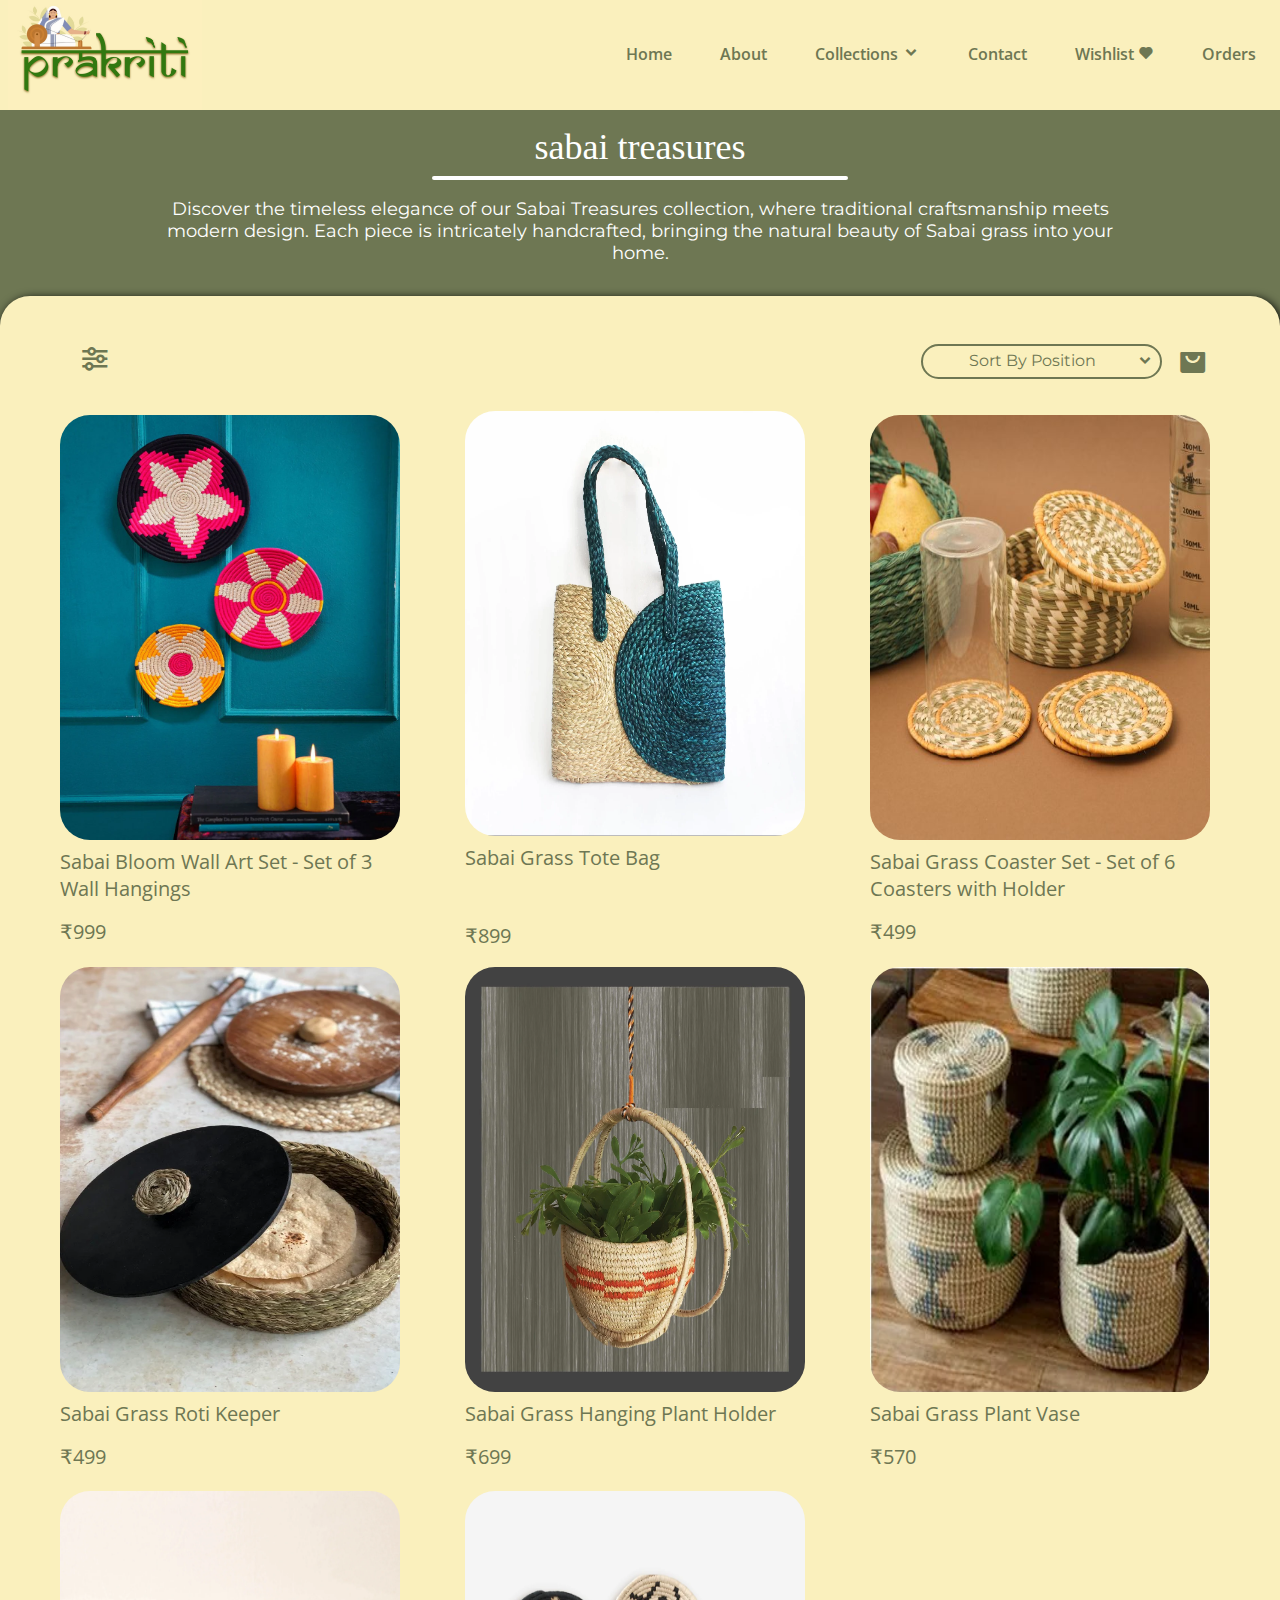
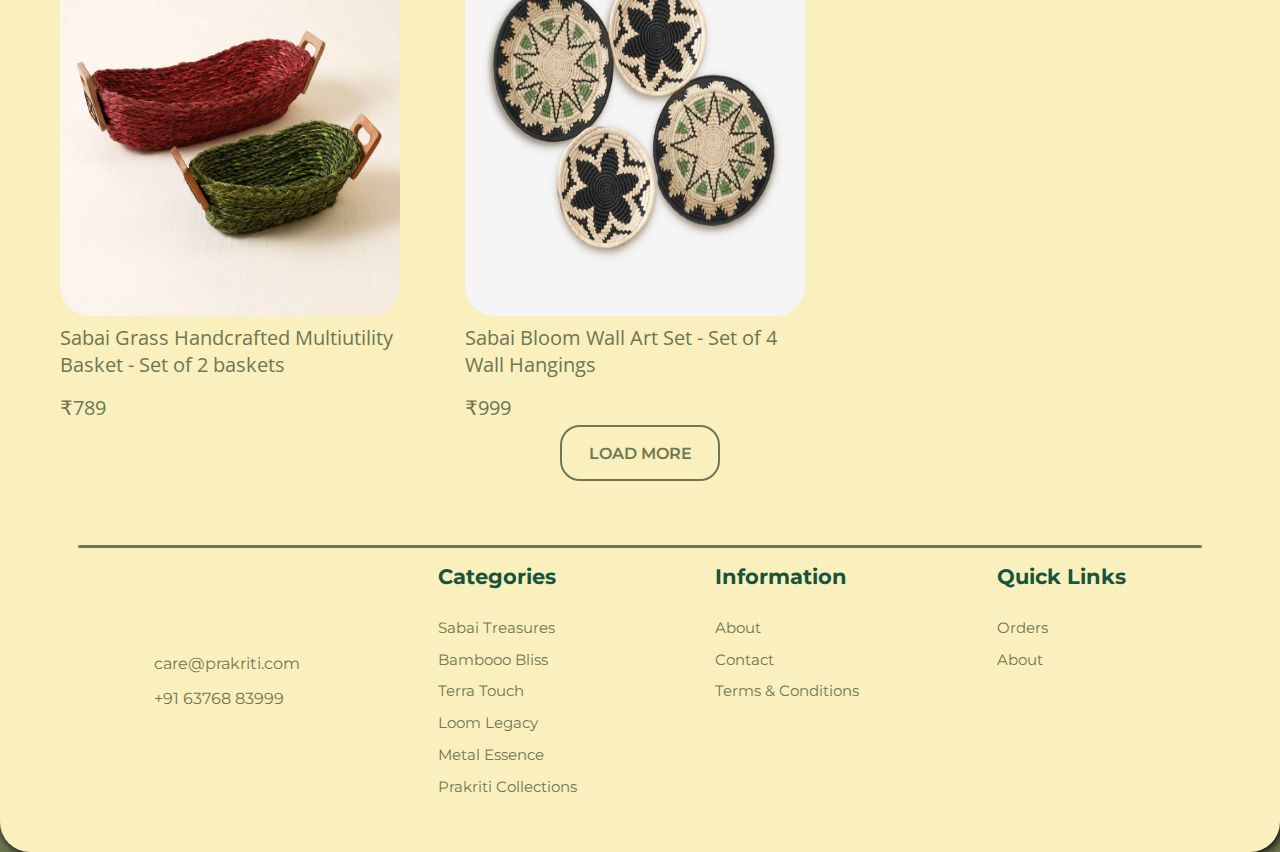
==== index.html @ e0ecada5 "file name changed" ====
<!DOCTYPE html>
<html lang="en">

<head>
    <meta charset="UTF-8">
    <meta name="viewport" content="width=device-width, initial-scale=1.0">
    <link href='https://unpkg.com/boxicons@2.1.4/css/boxicons.min.css' rel='stylesheet'>
    <link rel="stylesheet" href="https://cdnjs.cloudflare.com/ajax/libs/font-awesome/6.6.0/css/all.min.css"
        integrity="sha512-Kc323vGBEqzTmouAECnVceyQqyqdsSiqLQISBL29aUW4U/M7pSPA/gEUZQqv1cwx4OnYxTxve5UMg5GT6L4JJg=="
        crossorigin="anonymous" referrerpolicy="no-referrer" />
    <link rel="stylesheet" href="sabai-styles.css">
    <title>Prakriti | Sabai Treasures</title>
</head>

<body>
    <div class="navBar">
        <img src="prakriti-logo-img.png" class="prakriti-logo">




        <div id="menuToggle">
            <input type="checkbox" />

            <div id="menuOverlay"></div>

            <span></span>
            <span></span>
            <span></span>


            <ul id="menu">
                <a href="#">
                    <li>Home</li>
                </a>
                <a href="#">
                    <li>About</li>
                </a>
                <div class="collections-sidebar-menu">

                    <label for="touch">
                        <li>Collections<i class='bx bxs-chevron-down'></i></li>
                    </label>


                    <nav>

                        <input type="checkbox" id="touch">

                        <ul class="slide">
                            <a class="collections-redirect" href="#">
                                <li>
                                    <img src="sabai-treasures.png" class="collections-img">
                                    <div>Sabai Treasures</div>
                                </li>
                            </a>
                            <a class="collections-redirect" href="#">
                                <li>
                                    <img src="bamboo-bliss.png" class="collections-img">
                                    <div>Bamboo Bliss</div>
                                </li>
                            </a>
                            <a class="collections-redirect" href="#">
                                <li>
                                    <img src="terra-touch.png" class="collections-img">
                                    <div>Terra Touch</div>
                                </li>
                            </a>
                            <a class="collections-redirect" href="#">
                                <li>
                                    <img src="loom-legacy.png" class="collections-img">
                                    <div>Loom Legacy</div>
                                </li>
                            </a>
                            <a class="collections-redirect" href="#">
                                <li>
                                    <img src="metal-essence.png" class="collections-img">
                                    <div>Metal Essence</div>
                                </li>
                            </a>
                            <a class="collections-redirect" href="#">
                                <li>
                                    <img src="prakriti-collections.jpeg" class="collections-img">
                                    <div>Prakriti Collection</div>
                                </li>
                            </a>
                        </ul>

                    </nav>







                </div>
                <a href="#">
                    <li>Wishlist <i class='bx bxs-heart'></i></li>
                </a>
                <a href="#">
                    <li>Orders <i class="fa-solid fa-bag-shopping"></i></li>
                </a>
            </ul>
        </div>






        <div class="navbar-navigations">
            <div class="options home"><a href="#">Home</a></div>
            <div class="options about"><a href="#">About</a></div>
            <div class="options collections">



                <span>Collections</span>
                <i class='bx bxs-chevron-down'></i>
                <div class="dots" onclick="this.classList.toggle('active');">
                    <div class="shadow cut"></div>
                    <div class="container cut">
                        <div class="drop cut2"></div>
                    </div>
                    <div class="list">
                        <ul>
                            <a class="collections-redirect" href="#">
                                <li>
                                    <img src="sabai-treasures.png" class="collections-img">
                                    Sabai Treasures
                                </li>
                            </a>
                            <a class="collections-redirect" href="#">
                                <li>
                                    <img src="bamboo-bliss.png" class="collections-img">
                                    Bamboo Bliss
                                </li>
                            </a>
                            <a class="collections-redirect" href="#">
                                <li>
                                    <img src="terra-touch.png" class="collections-img">
                                    Terra Touch
                                </li>
                            </a>
                            <a class="collections-redirect" href="#">
                                <li>
                                    <img src="loom-legacy.png" class="collections-img">
                                    Loom Legacy
                                </li>
                            </a>
                            <a class="collections-redirect" href="#">
                                <li>
                                    <img src="metal-essence.png" class="collections-img">
                                    Metal Essence
                                </li>
                            </a>
                            <a class="collections-redirect" href="#">
                                <li>
                                    <img src="prakriti-collections.jpeg" class="collections-img">
                                    Prakriti Collection
                                </li>
                            </a>

                        </ul>
                    </div>
                </div>
                <div class="cursor" onclick="document.querySelector('.dots').classList.toggle('active');"></div>






            </div>
            <div class="options contact"><a href="#">Contact</a></div>
            <div class="options wishlist"><a href="#">Wishlist <i class='bx bxs-heart'></i></a></div>
            <div class="options orders"><a href="#">Orders</a></div>
        </div>
    </div>

    <div class="sabai-heading-wrapper">
        <div class="sabai-head">sabai treasures</div>
        <div class="head-separator"></div>
        <br>
        <div class="sabai-overview">
            <p class="sabai-para">
                Discover the timeless elegance of our Sabai Treasures collection, where traditional craftsmanship meets
                modern design. Each piece is intricately handcrafted, bringing the natural beauty of Sabai grass into
                your home.
            </p>
        </div>
    </div>
    <div class="page">
        <div class="all-products">
            <div class="actions">
                <div class="slider" style="margin-left: 2.5rem;"><i class='bx bx-slider-alt'></i></div>
                <div class="filteration">
                    <div class="sort-by-pos">
                        <div class="funnel"><i class="fa-solid fa-filter"></i></div>
                        <div class="sortby-text">Sort By Position</div>
                        <div class="drop-down"><i class='bx bxs-chevron-down'></i></div>
                    </div>
                    <i class='bx bxs-shopping-bag-alt'></i>
                </div>
            </div>
            <div class="products">
                <figure>
                    <img src="img1.png" class="figcaption-img">
                    <figcaption>
                        <p class="description">
                            Sabai Bloom Wall Art Set - Set of 3 Wall Hangings
                        </p>
                        <p class="price">
                            ₹999
                        </p>
                    </figcaption>
                </figure>
                <figure>
                    <img src="img2.png" class="figcaption-img">
                    <figcaption>
                        <p class="description">
                            Sabai Grass Tote Bag
                        </p>
                        <br>
                        <p class="price">
                            ₹899
                        </p>
                    </figcaption>
                </figure>
                <figure>
                    <img src="img3.png" class="figcaption-img">
                    <figcaption>
                        <p class="description">
                            Sabai Grass Coaster Set - Set of 6 Coasters with Holder
                        </p>
                        <p class="price">
                            ₹499
                        </p>
                    </figcaption>
                </figure>
                <figure>
                    <img src="img4.png" class="figcaption-img">
                    <figcaption>
                        <p class="description">
                            Sabai Grass Roti Keeper
                        </p>
                        <p class="price">
                            ₹499
                        </p>
                    </figcaption>
                </figure>
                <figure>
                    <img src="img5.png" class="figcaption-img">
                    <figcaption>
                        <p class="description">
                            Sabai Grass Hanging Plant Holder
                        </p>
                        <p class="price">
                            ₹699
                        </p>
                    </figcaption>
                </figure>
                <figure>
                    <img src="img6.png" class="figcaption-img">
                    <figcaption>
                        <p class="description">
                            Sabai Grass Plant Vase
                        </p>
                        <p class="price">
                            ₹570
                        </p>
                    </figcaption>
                </figure>
                <figure>
                    <img src="img7.png" class="figcaption-img">
                    <figcaption>
                        <p class="description">
                            Sabai Grass Handcrafted Multiutility Basket - Set of 2 baskets
                        </p>
                        <p class="price">
                            ₹789
                        </p>
                    </figcaption>
                </figure>
                <figure>
                    <img src="img8.png" class="figcaption-img">
                    <figcaption>
                        <p class="description">
                            Sabai Bloom Wall Art Set - Set of 4 Wall Hangings
                        </p>
                        <p class="price">
                            ₹999
                        </p>
                    </figcaption>
                </figure>
            </div>
            <div><button class="load-more" onclick="loadMore()">LOAD MORE</button></div>
            <div class="load-more-message">
                <h2>You caught us here!</h2>
                <p>We will be back soon with more such collections.</p>
            </div>



        </div>


        <div class="line-before-footer"></div>

        <div class="footer-wrapper">
            <div class="footer-contact">
                <div class="email">
                    <i class='fa-solid fa-envelope'></i>
                    <span>care@prakriti.com</span>
                </div>
                <div class="phone-number">
                    <i class='fa-solid fa-phone'></i>
                    +91 63768 83999
                </div>
            </div>
            <div class="footer-categories-wrapper footer-head">
                <h3>Categories</h3>
                <div style="height: 0.2rem;"></div>
                <div class="categories"><a href="#">Sabai Treasures</a></div>
                <div class="categories"><a href="#">Bambooo Bliss</a></div>
                <div class="categories"><a href="#">Terra Touch</a></div>
                <div class="categories"><a href="#">Loom Legacy</a></div>
                <div class="categories"><a href="#">Metal Essence</a></div>
                <div class="categories"><a href="#">Prakriti Collections</a></div>
            </div>
            <div class="footer-information-wrapper footer-head">
                <h3>Information</h3>
                <div style="height: 0.2rem;"></div>
                <div class="information"><a href="#">About</a></div>
                <div class="information"><a href="#">Contact</a></div>
                <div class="information"><a href="#">Terms & Conditions</a></div>
            </div>
            <div class="footer-quick-links-wrapper footer-head">
                <h3>Quick Links</h3>
                <div style="height: 0.2rem;"></div>
                <div class="quick-links"><a href="#">Orders</a></div>
                <div class="quick-links"><a href="#">About</a></div>
            </div>
        </div>
    </div>



    <script>
        function myFunction(x) {
            bigNavBar = document.querySelector(".navbar-navigations");

            if (x.matches) {
                bigNavBar.remove();
            }
        }

        var x = window.matchMedia("(max-width: 880px)")

        myFunction(x);

        x.addEventListener("change", function () {
            myFunction(x);
        });



        function loadMore() {
            console.log("Loading more content...");

            var caughtUpMessage = document.querySelector(".load-more-message");
            caughtUpMessage.classList.add('show');

            setTimeout(function () {
                caughtUpMessage.classList.add('hide');
                setTimeout(function () {
                    caughtUpMessage.classList.remove('show', 'hide');
                }, 300); // Wait for the transition to complete before removing classes
            }, 5000); // 5000 milliseconds = 5 seconds
        }
    </script>

</body>

</html>
---- sabai-styles.css ----
@import url('https://fonts.googleapis.com/css2?family=Montserrat:ital,wght@0,100..900;1,100..900&family=Open+Sans:ital,wght@0,300..800;1,300..800&family=Poppins:ital,wght@0,100;0,200;0,300;0,400;0,500;0,600;0,700;0,800;0,900;1,100;1,200;1,300;1,400;1,500;1,600;1,700;1,800;1,900&display=swap');


* {
    margin: 0;
    padding: 0;
    box-sizing: border-box;
}

body {
    background-color: #6E7753;
    height: 100vh;
    width: 100%;
}

.navBar .prakriti-logo {
    margin-left: 0.5rem;
    width: 194px;
    height: 110px;
}

.navBar {
    background-color: #FAF0BD;
    display: flex;
    justify-content: space-between;
}

.navBar .navbar-navigations {
    display: block;
    margin: 1.5rem;
    display: flex;
    flex-direction: row;
    gap: 3rem;
}

.options {
    padding: 1.2rem 0;
    text-align: center;
    font-family: "Open Sans";
    font-size: 16px;
    font-style: normal;
    font-weight: 600;
    line-height: normal;
    color: #6E7753;
}

.options a {
    text-decoration: none;
    color: #6E7753;
}

.options .collections {
    display: flex;
}

.bxs-chevron-down {
    font-size: large;
    position: relative;
}

.dots {
    display: flex;
    position: relative;
    width: min-content;
}

.cut {
    clip-path: polygon(49.94543% 0%, 49.146605% 0.56499168%, 47.908524% 1.8619327%, 46.53612% 3.2937721%, 45.334324% 4.2634587%, 44.449473% 4.6785326%, 43.75% 4.8902239%, 43.123985% 4.967017%, 42.459505% 4.9773959%, 32.434877% 4.9773959%, 22.41025% 4.9773959%, 12.385622% 4.9773959%, 2.3609941% 4.9773959%, 1.7494639% 5.0755373%, 0.9648305% 5.3952797%, 0.28803037% 5.9746007%, 0% 6.8514776%, 0% 29.608196%, 0% 52.364914%, 0% 75.121632%, 0% 97.87835%, 0.17916238% 98.658483%, 0.67451585% 99.313006%, 1.4228599% 99.763343%, 2.3609941% 99.930917%, 25.989505% 99.930917%, 49.618015% 99.930917%, 73.246526% 99.930917%, 96.875036% 99.930917%, 97.979739% 99.839309%, 98.960507% 99.515581%, 99.662509% 98.886379%, 99.930917% 97.87835%, 99.930917% 75.233185%, 99.930917% 52.588019%, 99.930917% 29.942854%, 99.930917% 7.2976888%, 99.75287% 6.3432143%, 99.283323% 5.6113835%, 98.619164% 5.1426321%, 97.857283% 4.9773959%, 87.768866% 4.9773959%, 77.680448% 4.9773959%, 67.592031% 4.9773959%, 57.503614% 4.9773959%, 56.936197% 4.9640164%, 56.17412% 4.8766449%, 55.305914% 4.6444314%, 54.420113% 4.1965263%, 53.323874% 3.214925%, 51.989005% 1.8085795%, 50.75102% 0.54707587%);
}

.cut2 {
    clip-path: polygon(49.94543% 0%, 49.631999% 0.12564846%, 49.187804% 0.4688613%, 48.640661% 0.97903993%, 48.018387% 1.605585%, 47.3488% 2.2978983%, 46.659716% 3.0053809%, 45.978952% 3.6774339%, 45.334324% 4.2634587%, 42.618384% 6.7500473%, 39.935164% 8.743094%, 37.227225% 10.296864%, 34.437125% 11.465622%, 31.507425% 12.303633%, 28.380682% 12.865161%, 24.999456% 13.204473%, 21.306307% 13.375833%, 18.127097% 13.266869%, 14.650937% 13.191619%, 11.100005% 13.527542%, 7.6964784% 14.652097%, 4.6625364% 16.942746%, 2.2203573% 20.776948%, 0.5921189% 26.532164%, 0% 34.585852%, 0% 39.201516%, 0% 43.81718%, 0% 48.432844%, 0% 53.048507%, 0% 57.664171%, 0% 62.279835%, 0% 66.895499%, 0% 71.511163%, 0.37122067% 75.655781%, 1.506588% 80.247442%, 3.4386599% 84.97803%, 6.1999946% 89.539433%, 9.8231496% 93.623537%, 14.340684% 96.922228%, 19.785154% 99.127392%, 26.189119% 99.930917%, 33.206023% 99.598265%, 38.745175% 98.670068%, 43.261202% 97.250968%, 47.208726% 95.445606%, 51.042372% 93.358623%, 55.216765% 91.094659%, 60.186528% 88.758356%, 66.406286% 86.454354%, 72.757944% 85.114156%, 78.860888% 84.911615%, 84.53075% 85.376904%, 89.58316% 86.040195%, 93.833751% 86.431657%, 97.098153% 86.081462%, 99.191998% 84.519782%, 99.930917% 81.276787%, 99.930917% 74.373149%, 99.930917% 67.469512%, 99.930917% 60.565874%, 99.930917% 53.662237%, 99.930917% 46.7586%, 99.930917% 39.854963%, 99.930917% 32.951325%, 99.930917% 26.047688%, 99.483948% 23.602291%, 98.249148% 21.274547%, 96.385677% 19.128688%, 94.052694% 17.228949%, 91.409359% 15.639561%, 88.614834% 14.424756%, 85.828276% 13.648769%, 83.208846% 13.375833%, 79.780489% 13.234012%, 76.02116% 12.843221%, 72.072026% 12.184289%, 68.074254% 11.238045%, 64.16901% 9.9853175%, 60.497461% 8.4069355%, 57.200773% 6.4837289%, 54.420113% 4.1965263%, 53.612432% 3.3746811%, 52.867835% 2.5981691%, 52.190258% 1.8867921%, 51.583637% 1.260352%, 51.051908% 0.73865107%, 50.599007% 0.34149057%, 50.228869% 0%);
}

.container {
    display: flex;
    height: 390px;
    justify-content: center;
    user-select: none;
    /* left: 50%; */
    /* overflow: hidden; */
    position: absolute;
    transform: translateX(-22%);
    transition: transform 300ms cubic-bezier(0.4, 0.0, 0.2, 1);
    width: 280px;
    visibility: hidden;
}

.dot {
    height: 10px;
    /* margin-right: 5px; */
    width: 10px;
}

.dot:last-child {
    margin-right: 0;
}

.drop {
    background-color: #FAF0BD;
    /* transform: translateX(-25%); */
    /* border-radius: 1.2px; */
    height: 5px;
    transform: translateY(5px);
    transition: transform 300ms cubic-bezier(0.4, 0.0, 0.2, 1);
    width: 5px;
}

.shadow {
    background-image: url([data-uri]);
    /* height: 390px; */
    justify-content: center;
    /* left: 50%; */
    opacity: 0;
    position: absolute;
    transform: translateX(-22%) translateY(0px);
    transition: opacity 150ms cubic-bezier(0.4, 0.0, 0.2, 1);
    /* width: 325px; */
}

.list {
    left: 50%;
    position: absolute;
    top: 0;
    width: 0;
    height: 0;
}

.list ul {
    text-align: left;
    height: 0px;
    margin: 0;
    padding: 0;
}

.list li {
    opacity: 0;
    /* align-items: center; */
    display: flex;
    font-size: 15px;
    gap: 20px;
    height: 0px;
    width: 0;

    color: #FAF0BD;
    list-style: none;
    border-radius: 20px;
    transition: opacity 100ms cubic-bezier(0.4, 0.0, 0.2, 1);
    /* user-select: none; */
    /* -moz-user-select: none; */
}

.list li:hover {
    background: #fcf0b6;
    box-shadow: 0px 0px 10px #ffffff;
}

.dots.active .container {
    visibility: visible;
    transform: translateX(-22%) translateY(20px);
}

.dots.active .drop {
    transform: translateY(212px) scale(108);
    background-color: #f5e598;
}

.dots.active .list li {
    display: flex;
    align-items: center;
    opacity: 1;
    color: #6E7753;
    height: 50px;
    margin: 0.5rem 17%;
    width: fit-content;
    cursor: pointer;
    transition: opacity 200ms 100ms cubic-bezier(0.4, 0.0, 0.2, 1);
}

.dots.active .list {
    transform: translateX(-26%);
    top: 40px;
    height: fit-content;
    width: 325px;
}

.dots.active .list ul {
    height: 390px;
    padding: 0;
}

.dots.active .container {
    height: 390px;
}

.dots.active .list li:nth-child(2) {
    transition-delay: 150ms;
}

.dots.active .list li:nth-child(3) {
    transition-delay: 250ms;
}

.dots.active .list li:nth-child(4) {
    transition-delay: 350ms;
}

.dots.active .list li:nth-child(5) {
    transition-delay: 450ms;
}

.dots.active .list li:nth-child(6) {
    transition-delay: 550ms;
}

.dots.active .shadow {
    opacity: 1;
    transition: opacity 150ms 150ms cubic-bezier(0.4, 0.0, 0.2, 1);
}

.cursor {
    -webkit-tap-highlight-color: transparent;
    cursor: pointer;
    height: 40px;
    position: absolute;
    top: 25px;
    width: 110px;
}

li img {
    width: 0px;
    height: 0px;
    border-radius: 50%;
}

.dots.active li img {
    width: 45px;
    height: 45px;
}


#menuToggle {
    display: none;
    visibility: none;
}

.sabai-heading-wrapper {
    width: 75%;
    margin: 1rem auto 0 auto;
    display: flex;
    flex-direction: column;
    justify-content: center;
    align-items: center;
}

.head-separator {
    background-color: #fff;
    border-radius: 20px;
    height: 4px;
    width: 26rem;
}

.sabai-head {
    margin-bottom: 0.5rem;
    color: white;
    font-size: 36px;
    font-family: Samarkan;
    font-weight: 400;
    word-wrap: break-word
}

.sabai-para {
    text-align: center;
    color: white;
    font-size: 18px;
    font-family: Montserrat;
    font-weight: 400;
    word-wrap: break-word;
    margin-bottom: 2rem;

}


.page{
    padding: 1rem;
    width: 100%;
    font-family: Montserrat;
    background-color: #FAF0BD;
    border-radius: 30px;
    box-shadow: 2px 2px 10px #000000;
}
.all-products {
    padding: 1rem;
    width: 100%;
    height: fit-content;
    font-family: Montserrat;
    display: flex;
    flex-direction: column;
    align-items: center;
}

.sort-by-pos {
    padding: 5px 6px;
    width: fit-content;
    color: #6E7753;
    display: flex;
    gap: 2.5rem;
    border: 2px solid #6E7753;
    border-radius: 30px;
}

.filteration {
    padding-right: 1rem;
    display: flex;
    align-items: center;
    /* justify-content: right; */
    gap: 1rem;
}

.actions {
    width: 100%;
    display: flex;
    justify-content: space-between;
    padding: 1rem 0.5rem;
    margin-bottom: 1rem;
}

.bxs-shopping-bag-alt {
    font-size: 30px;
    color: #6E7753;
    margin-right: 1rem;
}

.bx-slider-alt {
    font-size: 30px;
    color: #6E7753;
}

.products .description,
.products .price {
    color: #6E7753;
    font-size: 20px;
    font-family: 'Open Sans';
    font-weight: 400;
    word-wrap: break-word
}

.figcaption-img {
    width: 340px;
    height: 425px;
    border-radius: 30px;
}

.products {
    width: 100%;
    display: grid;
    align-content: center;
    justify-content: center;
    grid-template-columns: repeat(3, 1fr);
    grid-template-rows: repeat(3, 1fr);
}

figure {
    display: flex;
    flex-direction: column;
    gap: 0.5rem;
    height: max-content;
    justify-content: space-between;
    width: 350px;
    margin: 2rem 0;
    margin: auto;
}

figure figcaption{
    display: flex;
    flex-direction: column;
    gap: 1rem;
    justify-content: space-between;
}

.all-products button {
    width: 10rem;
    height: 3.5rem;
    border-radius: 20px;
    border: 2px solid #6E7753;
    background-color: #FAF0BD;
    font-weight: 600;
    font-size: 16px;
    color: #6E7753;
    font-family: Montserrat;
    /* transition: color 0s 100ms ease-in-out; */
}

.all-products button:hover {
    color: #FAF0BD;
    background-color: #6E7753;
    cursor: pointer;
    transition: background-color 300ms ease-in-out;
}

.load-more-message {
    display: none;
    display: flex;
    flex-direction: column;
    justify-content: center;
    align-items: center;
    position: fixed;
    top: 10%;
    left: 50%;
    transform: translate(-50%, -50%);
    padding: 1rem;
    border-radius: 30px;
    z-index: 1000;
    background-color: #a2c92f;
    color: #000000;
    opacity: 0;
    transition: opacity 0.3s ease, visibility 0.3s ease;
}

.show {
    display: flex;
    opacity: 1;
    visibility: visible;
}

.hide {
    opacity: 0;
    visibility: hidden;
}

.load-more-message p{
    font-weight: 500;
}

.page{
    background-color: #FAF0BD;

}

.line-before-footer{
    height: 3px;
    width: 90%;
    margin: auto;
    background-color: #6E7753;
    border-radius: 50px;
    margin: 3rem auto 1rem auto;
}

.footer-wrapper{
    font-family: Montserrat;
    display: flex;
    justify-content: space-evenly;
    /* align-items: center; */
    padding: 0rem 0 2.5rem 0;
}

.footer-wrapper a{
    text-decoration: none;
    color: #6E7753;
    font-size: 15px;
}

.footer-wrapper h3{
    font-size: 21px;
    color: #17543A;
}

.footer-wrapper i{
    color: #6E7753;
    font-size: 20px;
}

.footer-head{
    display: flex;
    flex-direction: column;
    gap: 0.8rem;
}

.footer-contact{
    display: flex;
    flex-direction: column;
    justify-content: center;
    gap: 0.7rem;
    color: #6E7753;
    font-weight: 400;
}























@media (max-width: 880px) {

    .navBar {
        justify-content: space-between;
    }

    #menuToggle {
        height: 100%;
        font-family: Montserrat;
        display: block;
        visibility: visible;
        position: relative;
        top: 2.5rem;
        right: 0rem;
        padding-right: 0.5rem;
        z-index: 1;
        -webkit-user-select: none;
        user-select: none;

    }

    #menuToggle a {
        text-decoration: none;
        color: #232323;
        transition: color 0.3s ease;
    }

    #menuToggle input {
        display: block;
        width: 40px;
        height: 32px;
        position: absolute;
        top: -7px;
        left: -5px;
        cursor: pointer;
        opacity: 0;
        z-index: 2;
        -webkit-touch-callout: none;
    }

    #menuToggle span {
        display: block;
        width: 33px;
        height: 4px;
        margin-bottom: 5px;
        position: relative;
        background: #000000;
        border-radius: 3px;
        z-index: 1;
        transform-origin: 4px 0px;
        transition: transform 0.5s cubic-bezier(0.77, 0.2, 0.05, 1.0),
            background 0.5s cubic-bezier(0.77, 0.2, 0.05, 1.0),
            opacity 0.55s ease;
    }

    #menuToggle span:first-child {
        transform-origin: 0% 0%;
    }

    #menuToggle span:nth-last-child(2) {
        transform-origin: 0% 100%;
    }

    #menuToggle input:checked~span {
        opacity: 1;
        transform: rotate(45deg) translate(-2px, -1px);
        background: #232323;
    }

    #menuToggle input:checked~span:nth-last-child(3) {
        opacity: 0;
        transform: rotate(0deg) scale(0.2, 0.2);
    }

    #menuToggle input:checked~span:nth-last-child(2) {
        transform: rotate(-45deg) translate(0, -1px);
    }

    #menuOverlay {
        display: none;
        position: fixed;
        top: 0;
        left: 0;
        width: 100%;
        height: 100%;
        background: rgba(0, 0, 0, 0.5);
        z-index: -1;
    }

    #menuToggle input:checked~#menuOverlay {
        display: block;
    }



    #menu {
        position: absolute;
        right: 0;
        top: 3rem;
        width: 290px;
        /* margin: -100px 0 0 -50px; */
        padding: 20px;
        /* padding-top: 125px; */
        background: #FAF0BD;
        list-style-type: none;
        -webkit-font-smoothing: antialiased;
        opacity: 0;
        /* display: none; */
        visibility: hidden;
        transition: opacity 0.5s cubic-bezier(0.77, 0.2, 0.05, 1.0);
    }

    #menu li {
        border-radius: 10px;
        cursor: pointer;
        /* color: #6E7753; */
        padding: 10px 20px;
        font-size: 22px;
    }

    #menuToggle input:checked~#menu {
        visibility: visible;
        /* transform: none; */
        opacity: 1;
        /* display: block; */
    }

    #menu input:checked~span {
        /* transform: none; */
        opacity: 1;
    }


    .collections-sidebar-menu a {
        text-decoration: none;
        color: #2d2f31;
    }


    .collections-sidebar-menu nav {
        cursor: pointer;
        background: #FAF0BD;
    }

    .collections-sidebar-menu span {
        padding: 30px;
        background: #FAF0BD;
        color: #2d2f31;
        font-size: 1.2em;
        font-variant: small-caps;
        cursor: pointer;
        display: block;
        z-index: 100;
    }

    .collections-sidebar-menu span::after {
        float: right;
        right: 10%;
        z-index: 100;
    }

    .slide {
        /* clear: both; */
        width: 100%;
        height: 0px;
        overflow: hidden;
        transition: height .4s ease;
    }

    .slide li {
        display: flex;
        align-items: center;
        gap: 7px;
    }

    .slide li div {
        font-size: 17px;
    }

    .collections-sidebar-menu li:hover {
        background: #ffec8f;
        box-shadow: 0px 0px 10px #ffffff;
    }

    #menu a li:hover {
        background: #ffec8f;
        box-shadow: 0px 0px 10px #ffffff;
    }

    #touch {
        position: absolute;
        opacity: 0;
        height: 0px;
    }

    #touch:checked+.slide {
        height: 440px;
    }

    .collections-sidebar-menu .bxs-chevron-down {
        font-size: 20px;
    }

    .slide img{
        width: 45px;
        height: 45px;
    }

    .products{
        grid-template-columns: repeat(1, 1fr);
        row-gap: 2rem;        
    }

    .load-more-message h2{
        font-size: 20px;
    }
    .load-more-message p{
        text-align: center;
        font-size: 16px;
    }

}
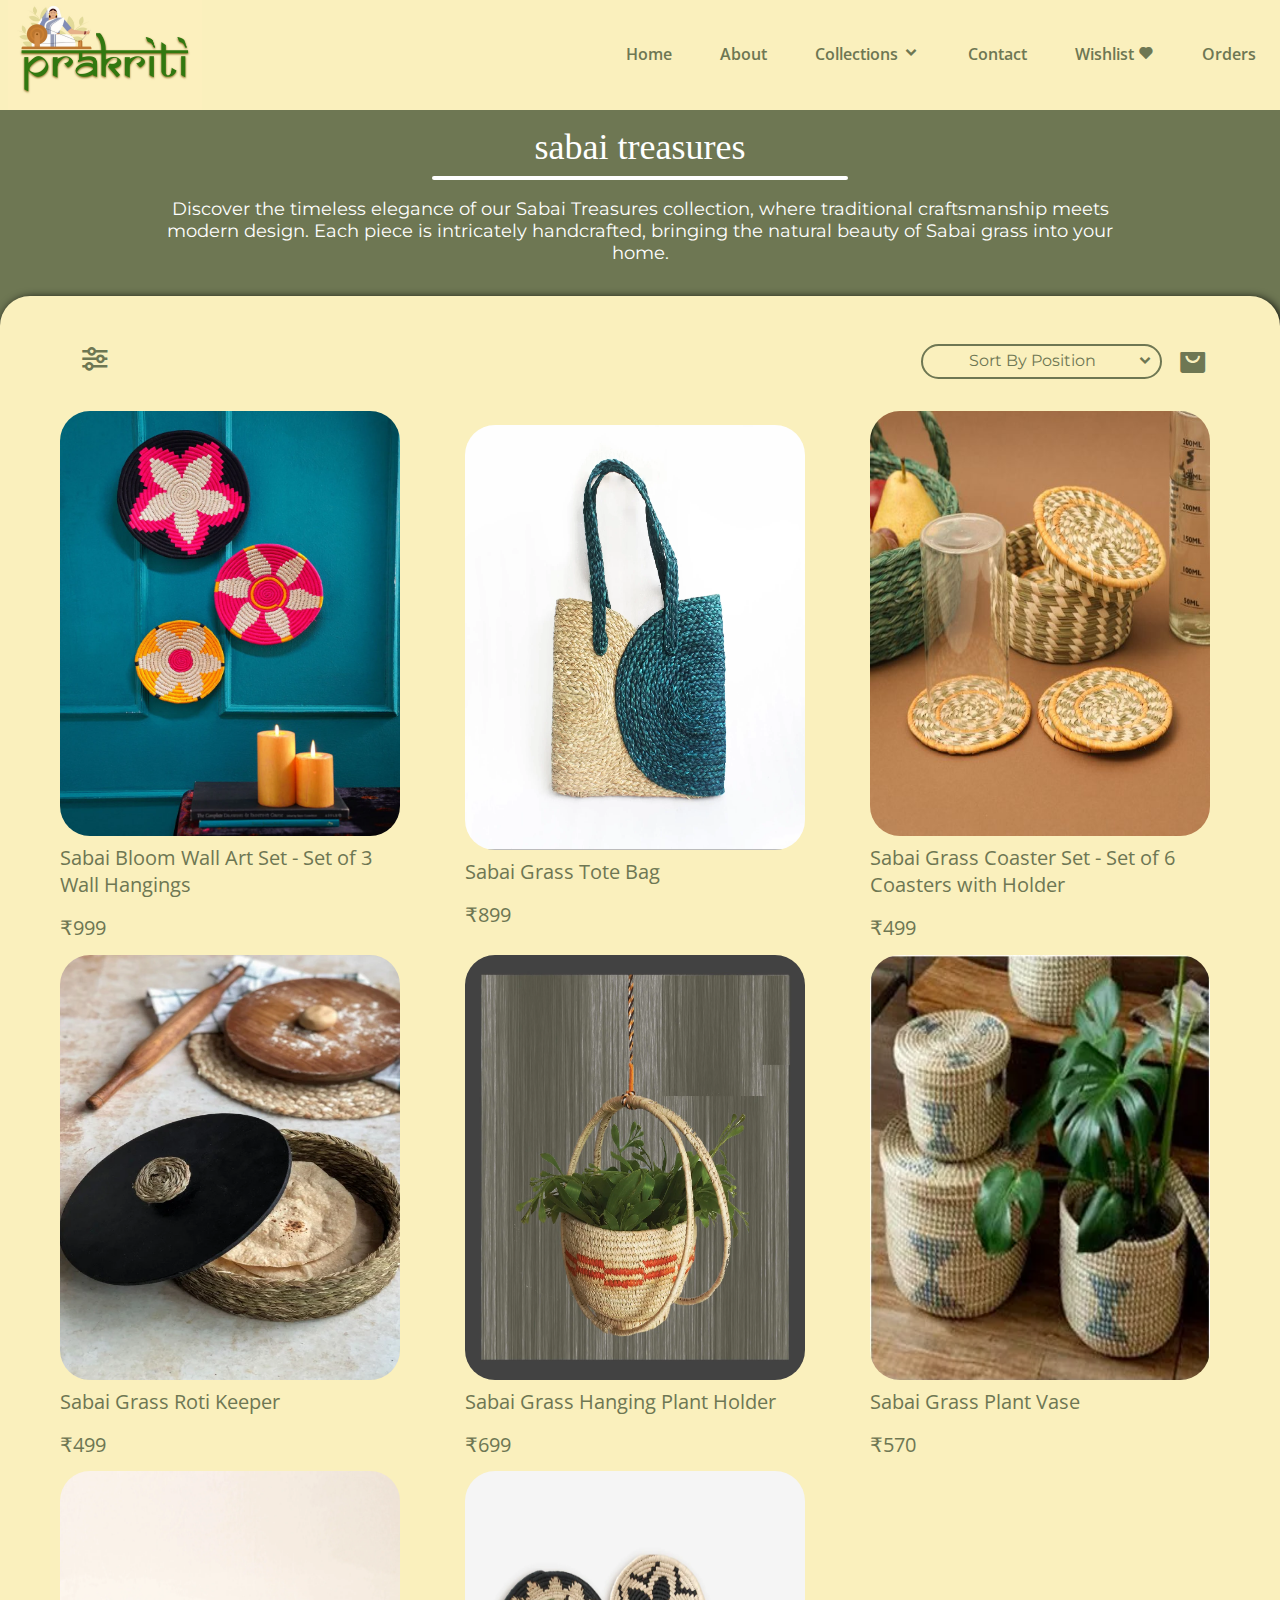
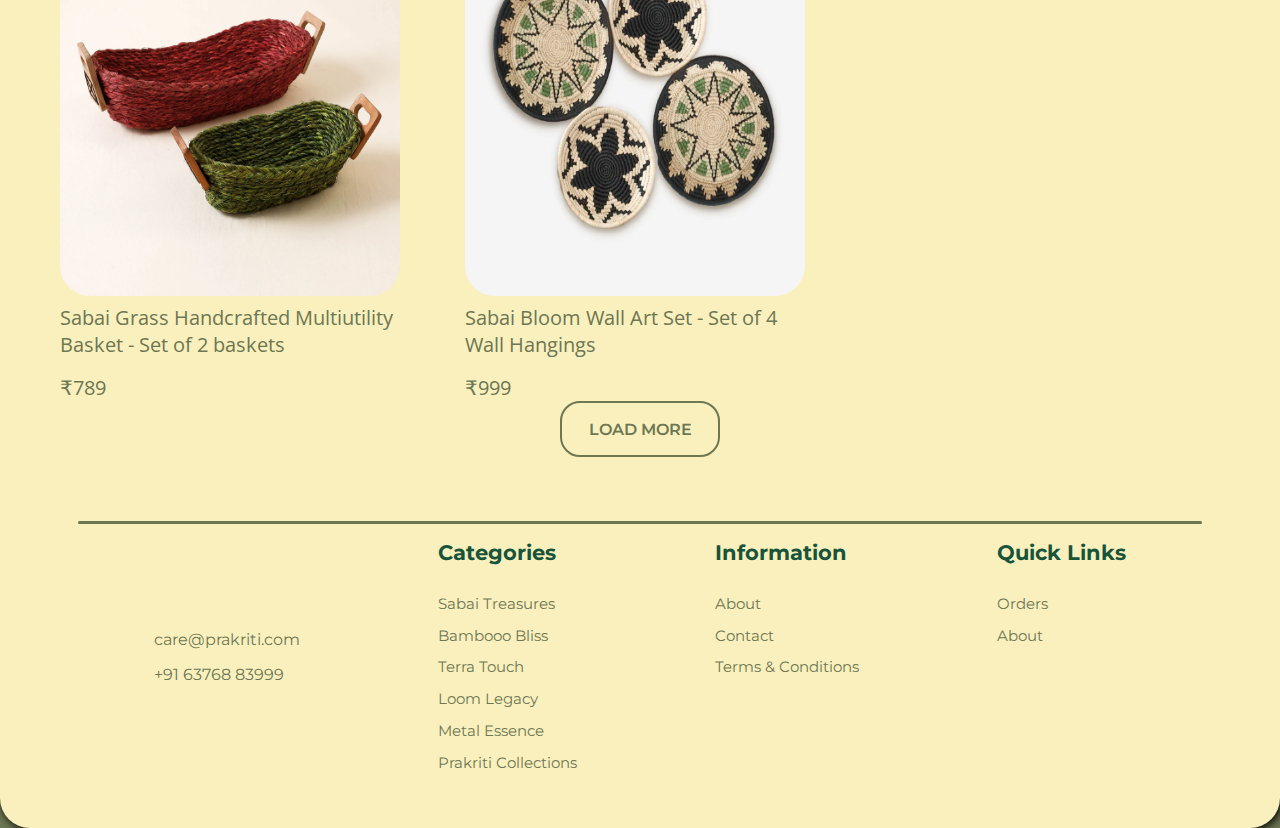
==== commit 0a79704d: "hrefs modified" ====
--- a/index.html
+++ b/index.html
@@ -4,11 +4,11 @@
 <head>
     <meta charset="UTF-8">
     <meta name="viewport" content="width=device-width, initial-scale=1.0">
-    <link href='https://unpkg.com/boxicons@2.1.4/css/boxicons.min.css' rel='stylesheet'>
-    <link rel="stylesheet" href="https://cdnjs.cloudflare.com/ajax/libs/font-awesome/6.6.0/css/all.min.css"
+    <link  href='https://unpkg.com/boxicons@2.1.4/css/boxicons.min.css' rel='stylesheet'>
+    <link rel="stylesheet"  href="https://cdnjs.cloudflare.com/ajax/libs/font-awesome/6.6.0/css/all.min.css"
         integrity="sha512-Kc323vGBEqzTmouAECnVceyQqyqdsSiqLQISBL29aUW4U/M7pSPA/gEUZQqv1cwx4OnYxTxve5UMg5GT6L4JJg=="
         crossorigin="anonymous" referrerpolicy="no-referrer" />
-    <link rel="stylesheet" href="sabai-styles.css">
+    <link rel="stylesheet"  href="styles.css">
     <title>Prakriti | Sabai Treasures</title>
 </head>
 
@@ -30,10 +30,10 @@
 
 
             <ul id="menu">
-                <a href="#">
+                <a  href="#">
                     <li>Home</li>
                 </a>
-                <a href="#">
+                <a  href="https://prakriti-about.vercel.app/">
                     <li>About</li>
                 </a>
                 <div class="collections-sidebar-menu">
@@ -48,37 +48,37 @@
                         <input type="checkbox" id="touch">
 
                         <ul class="slide">
-                            <a class="collections-redirect" href="#">
+                            <a class="collections-redirect"  href="https://sabai-treasures-page.vercel.app/">
                                 <li>
                                     <img src="sabai-treasures.png" class="collections-img">
                                     <div>Sabai Treasures</div>
                                 </li>
                             </a>
-                            <a class="collections-redirect" href="#">
+                            <a class="collections-redirect"  href="https://bamboo-bliss-page-wye2.vercel.app/">
                                 <li>
                                     <img src="bamboo-bliss.png" class="collections-img">
                                     <div>Bamboo Bliss</div>
                                 </li>
                             </a>
-                            <a class="collections-redirect" href="#">
+                            <a class="collections-redirect"  href="https://terra-touch-page.vercel.app/">
                                 <li>
                                     <img src="terra-touch.png" class="collections-img">
                                     <div>Terra Touch</div>
                                 </li>
                             </a>
-                            <a class="collections-redirect" href="#">
+                            <a class="collections-redirect"  href="https://loom-legacy-page.vercel.app/">
                                 <li>
                                     <img src="loom-legacy.png" class="collections-img">
                                     <div>Loom Legacy</div>
                                 </li>
                             </a>
-                            <a class="collections-redirect" href="#">
+                            <a class="collections-redirect"  href="https://metal-essence-page.vercel.app/">
                                 <li>
                                     <img src="metal-essence.png" class="collections-img">
                                     <div>Metal Essence</div>
                                 </li>
                             </a>
-                            <a class="collections-redirect" href="#">
+                            <a class="collections-redirect"  href="#">
                                 <li>
                                     <img src="prakriti-collections.jpeg" class="collections-img">
                                     <div>Prakriti Collection</div>
@@ -95,10 +95,10 @@
 
 
                 </div>
-                <a href="#">
+                <a  href="#">
                     <li>Wishlist <i class='bx bxs-heart'></i></li>
                 </a>
-                <a href="#">
+                <a  href="#">
                     <li>Orders <i class="fa-solid fa-bag-shopping"></i></li>
                 </a>
             </ul>
@@ -110,8 +110,8 @@
 
 
         <div class="navbar-navigations">
-            <div class="options home"><a href="#">Home</a></div>
-            <div class="options about"><a href="#">About</a></div>
+            <div class="options home"><a  href="#">Home</a></div>
+            <div class="options about"><a  href="https://prakriti-about.vercel.app/">About</a></div>
             <div class="options collections">
 
 
@@ -125,37 +125,37 @@
                     </div>
                     <div class="list">
                         <ul>
-                            <a class="collections-redirect" href="#">
+                            <a class="collections-redirect"  href="https://sabai-treasures-page.vercel.app/">
                                 <li>
                                     <img src="sabai-treasures.png" class="collections-img">
                                     Sabai Treasures
                                 </li>
                             </a>
-                            <a class="collections-redirect" href="#">
+                            <a class="collections-redirect"  href="https://bamboo-bliss-page-wye2.vercel.app/">
                                 <li>
                                     <img src="bamboo-bliss.png" class="collections-img">
                                     Bamboo Bliss
                                 </li>
                             </a>
-                            <a class="collections-redirect" href="#">
+                            <a class="collections-redirect"  href="https://terra-touch-page.vercel.app/">
                                 <li>
                                     <img src="terra-touch.png" class="collections-img">
                                     Terra Touch
                                 </li>
                             </a>
-                            <a class="collections-redirect" href="#">
+                            <a class="collections-redirect"  href="https://loom-legacy-page.vercel.app/">
                                 <li>
                                     <img src="loom-legacy.png" class="collections-img">
                                     Loom Legacy
                                 </li>
                             </a>
-                            <a class="collections-redirect" href="#">
+                            <a class="collections-redirect"  href="https://metal-essence-page.vercel.app/">
                                 <li>
                                     <img src="metal-essence.png" class="collections-img">
                                     Metal Essence
                                 </li>
                             </a>
-                            <a class="collections-redirect" href="#">
+                            <a class="collections-redirect"  href="#">
                                 <li>
                                     <img src="prakriti-collections.jpeg" class="collections-img">
                                     Prakriti Collection
@@ -173,9 +173,9 @@
 
 
             </div>
-            <div class="options contact"><a href="#">Contact</a></div>
-            <div class="options wishlist"><a href="#">Wishlist <i class='bx bxs-heart'></i></a></div>
-            <div class="options orders"><a href="#">Orders</a></div>
+            <div class="options contact"><a  href="#">Contact</a></div>
+            <div class="options wishlist"><a  href="#">Wishlist <i class='bx bxs-heart'></i></a></div>
+            <div class="options orders"><a  href="#">Orders</a></div>
         </div>
     </div>
 
@@ -208,9 +208,10 @@
                 <figure>
                     <img src="img1.png" class="figcaption-img">
                     <figcaption>
-                        <p class="description">
+                        <p class="description"><a style="text-decoration: none; color: #6E7753;"  href = "https://sabai-treasures-bloom-art-wall.vercel.app/">
                             Sabai Bloom Wall Art Set - Set of 3 Wall Hangings
-                        </p>
+                        </a>
+</p>
                         <p class="price">
                             ₹999
                         </p>
@@ -219,10 +220,10 @@
                 <figure>
                     <img src="img2.png" class="figcaption-img">
                     <figcaption>
-                        <p class="description">
+                        <p class="description"><a style="text-decoration: none; color: #6E7753;"  href = "https://sabai-treasures-tote-bag.vercel.app/">
                             Sabai Grass Tote Bag
-                        </p>
-                        <br>
+                        </a>
+</p>
                         <p class="price">
                             ₹899
                         </p>
@@ -231,9 +232,10 @@
                 <figure>
                     <img src="img3.png" class="figcaption-img">
                     <figcaption>
-                        <p class="description">
+                        <p class="description"><a style="text-decoration: none; color: #6E7753;"  href = "https://sabai-treasures-grass-coaster.vercel.app/">
                             Sabai Grass Coaster Set - Set of 6 Coasters with Holder
-                        </p>
+                        </a>
+</p>
                         <p class="price">
                             ₹499
                         </p>
@@ -242,9 +244,10 @@
                 <figure>
                     <img src="img4.png" class="figcaption-img">
                     <figcaption>
-                        <p class="description">
+                        <p class="description"><a style="text-decoration: none; color: #6E7753;"  href = "https://sabai-treasures-roti-keeper.vercel.app/">
                             Sabai Grass Roti Keeper
-                        </p>
+                        </a>
+</p>
                         <p class="price">
                             ₹499
                         </p>
@@ -253,9 +256,10 @@
                 <figure>
                     <img src="img5.png" class="figcaption-img">
                     <figcaption>
-                        <p class="description">
+                        <p class="description"><a style="text-decoration: none; color: #6E7753;"  href = "https://sabai-treasures-plant-holder.vercel.app/">
                             Sabai Grass Hanging Plant Holder
-                        </p>
+                        </a>
+</p>
                         <p class="price">
                             ₹699
                         </p>
@@ -264,9 +268,10 @@
                 <figure>
                     <img src="img6.png" class="figcaption-img">
                     <figcaption>
-                        <p class="description">
+                        <p class="description"><a style="text-decoration: none; color: #6E7753;"  href = "https://sabai-treasures-plant-holder-vu7y.vercel.app/">
                             Sabai Grass Plant Vase
-                        </p>
+                        </a>
+</p>
                         <p class="price">
                             ₹570
                         </p>
@@ -275,9 +280,10 @@
                 <figure>
                     <img src="img7.png" class="figcaption-img">
                     <figcaption>
-                        <p class="description">
+                        <p class="description"><a style="text-decoration: none; color: #6E7753;"  href = "https://sabai-treasures-handcrafted.vercel.app/">
                             Sabai Grass Handcrafted Multiutility Basket - Set of 2 baskets
-                        </p>
+                        </a>
+</p>
                         <p class="price">
                             ₹789
                         </p>
@@ -286,9 +292,10 @@
                 <figure>
                     <img src="img8.png" class="figcaption-img">
                     <figcaption>
-                        <p class="description">
+                        <p class="description"><a style="text-decoration: none; color: #6E7753;"  href = "https://sabai-treasures-bloom-art-wall-frp9.vercel.app/">
                             Sabai Bloom Wall Art Set - Set of 4 Wall Hangings
-                        </p>
+                        </a>
+</p>
                         <p class="price">
                             ₹999
                         </p>
@@ -322,25 +329,25 @@
             <div class="footer-categories-wrapper footer-head">
                 <h3>Categories</h3>
                 <div style="height: 0.2rem;"></div>
-                <div class="categories"><a href="#">Sabai Treasures</a></div>
-                <div class="categories"><a href="#">Bambooo Bliss</a></div>
-                <div class="categories"><a href="#">Terra Touch</a></div>
-                <div class="categories"><a href="#">Loom Legacy</a></div>
-                <div class="categories"><a href="#">Metal Essence</a></div>
-                <div class="categories"><a href="#">Prakriti Collections</a></div>
+                <div class="categories"><a  href="https://sabai-treasures-page.vercel.app/">Sabai Treasures</a></div>
+            <div class="categories"><a  href="https://bamboo-bliss-page-wye2.vercel.app/">Bambooo Bliss</a></div>
+            <div class="categories"><a  href="https://terra-touch-page.vercel.app/">Terra Touch</a></div>
+            <div class="categories"><a  href="https://loom-legacy-page.vercel.app/">Loom Legacy</a></div>
+            <div class="categories"><a  href="https://metal-essence-page.vercel.app/">Metal Essence</a></div>
+            <div class="categories"><a  href="#">Prakriti Collections</a></div>
             </div>
             <div class="footer-information-wrapper footer-head">
                 <h3>Information</h3>
                 <div style="height: 0.2rem;"></div>
-                <div class="information"><a href="#">About</a></div>
-                <div class="information"><a href="#">Contact</a></div>
-                <div class="information"><a href="#">Terms & Conditions</a></div>
+                <div class="information"><a  href="https://prakriti-about.vercel.app/">About</a></div>
+                <div class="information"><a  href="#">Contact</a></div>
+                <div class="information"><a  href="#">Terms & Conditions</a></div>
             </div>
             <div class="footer-quick-links-wrapper footer-head">
                 <h3>Quick Links</h3>
                 <div style="height: 0.2rem;"></div>
-                <div class="quick-links"><a href="#">Orders</a></div>
-                <div class="quick-links"><a href="#">About</a></div>
+                <div class="quick-links"><a  href="#">Orders</a></div>
+                <div class="quick-links"><a  href="https://prakriti-about.vercel.app/">About</a></div>
             </div>
         </div>
     </div>
--- a/styles.css
+++ b/styles.css
@@ -0,0 +1,731 @@
+@import url('https://fonts.googleapis.com/css2?family=Montserrat:ital,wght@0,100..900;1,100..900&family=Open+Sans:ital,wght@0,300..800;1,300..800&family=Poppins:ital,wght@0,100;0,200;0,300;0,400;0,500;0,600;0,700;0,800;0,900;1,100;1,200;1,300;1,400;1,500;1,600;1,700;1,800;1,900&display=swap');
+
+
+* {
+    margin: 0;
+    padding: 0;
+    box-sizing: border-box;
+}
+
+body {
+    background-color: #6E7753;
+    height: 100vh;
+    width: 100%;
+}
+
+.navBar .prakriti-logo {
+    margin-left: 0.5rem;
+    width: 194px;
+    height: 110px;
+}
+
+.navBar {
+    background-color: #FAF0BD;
+    display: flex;
+    justify-content: space-between;
+}
+
+.navBar .navbar-navigations {
+    display: block;
+    margin: 1.5rem;
+    display: flex;
+    flex-direction: row;
+    gap: 3rem;
+}
+
+.options {
+    padding: 1.2rem 0;
+    text-align: center;
+    font-family: "Open Sans";
+    font-size: 16px;
+    font-style: normal;
+    font-weight: 600;
+    line-height: normal;
+    color: #6E7753;
+}
+
+.options a {
+    text-decoration: none;
+    color: #6E7753;
+}
+
+.options .collections {
+    display: flex;
+}
+
+.bxs-chevron-down {
+    font-size: large;
+    position: relative;
+}
+
+.dots {
+    display: flex;
+    position: relative;
+    width: min-content;
+}
+
+.cut {
+    clip-path: polygon(49.94543% 0%, 49.146605% 0.56499168%, 47.908524% 1.8619327%, 46.53612% 3.2937721%, 45.334324% 4.2634587%, 44.449473% 4.6785326%, 43.75% 4.8902239%, 43.123985% 4.967017%, 42.459505% 4.9773959%, 32.434877% 4.9773959%, 22.41025% 4.9773959%, 12.385622% 4.9773959%, 2.3609941% 4.9773959%, 1.7494639% 5.0755373%, 0.9648305% 5.3952797%, 0.28803037% 5.9746007%, 0% 6.8514776%, 0% 29.608196%, 0% 52.364914%, 0% 75.121632%, 0% 97.87835%, 0.17916238% 98.658483%, 0.67451585% 99.313006%, 1.4228599% 99.763343%, 2.3609941% 99.930917%, 25.989505% 99.930917%, 49.618015% 99.930917%, 73.246526% 99.930917%, 96.875036% 99.930917%, 97.979739% 99.839309%, 98.960507% 99.515581%, 99.662509% 98.886379%, 99.930917% 97.87835%, 99.930917% 75.233185%, 99.930917% 52.588019%, 99.930917% 29.942854%, 99.930917% 7.2976888%, 99.75287% 6.3432143%, 99.283323% 5.6113835%, 98.619164% 5.1426321%, 97.857283% 4.9773959%, 87.768866% 4.9773959%, 77.680448% 4.9773959%, 67.592031% 4.9773959%, 57.503614% 4.9773959%, 56.936197% 4.9640164%, 56.17412% 4.8766449%, 55.305914% 4.6444314%, 54.420113% 4.1965263%, 53.323874% 3.214925%, 51.989005% 1.8085795%, 50.75102% 0.54707587%);
+}
+
+.cut2 {
+    clip-path: polygon(49.94543% 0%, 49.631999% 0.12564846%, 49.187804% 0.4688613%, 48.640661% 0.97903993%, 48.018387% 1.605585%, 47.3488% 2.2978983%, 46.659716% 3.0053809%, 45.978952% 3.6774339%, 45.334324% 4.2634587%, 42.618384% 6.7500473%, 39.935164% 8.743094%, 37.227225% 10.296864%, 34.437125% 11.465622%, 31.507425% 12.303633%, 28.380682% 12.865161%, 24.999456% 13.204473%, 21.306307% 13.375833%, 18.127097% 13.266869%, 14.650937% 13.191619%, 11.100005% 13.527542%, 7.6964784% 14.652097%, 4.6625364% 16.942746%, 2.2203573% 20.776948%, 0.5921189% 26.532164%, 0% 34.585852%, 0% 39.201516%, 0% 43.81718%, 0% 48.432844%, 0% 53.048507%, 0% 57.664171%, 0% 62.279835%, 0% 66.895499%, 0% 71.511163%, 0.37122067% 75.655781%, 1.506588% 80.247442%, 3.4386599% 84.97803%, 6.1999946% 89.539433%, 9.8231496% 93.623537%, 14.340684% 96.922228%, 19.785154% 99.127392%, 26.189119% 99.930917%, 33.206023% 99.598265%, 38.745175% 98.670068%, 43.261202% 97.250968%, 47.208726% 95.445606%, 51.042372% 93.358623%, 55.216765% 91.094659%, 60.186528% 88.758356%, 66.406286% 86.454354%, 72.757944% 85.114156%, 78.860888% 84.911615%, 84.53075% 85.376904%, 89.58316% 86.040195%, 93.833751% 86.431657%, 97.098153% 86.081462%, 99.191998% 84.519782%, 99.930917% 81.276787%, 99.930917% 74.373149%, 99.930917% 67.469512%, 99.930917% 60.565874%, 99.930917% 53.662237%, 99.930917% 46.7586%, 99.930917% 39.854963%, 99.930917% 32.951325%, 99.930917% 26.047688%, 99.483948% 23.602291%, 98.249148% 21.274547%, 96.385677% 19.128688%, 94.052694% 17.228949%, 91.409359% 15.639561%, 88.614834% 14.424756%, 85.828276% 13.648769%, 83.208846% 13.375833%, 79.780489% 13.234012%, 76.02116% 12.843221%, 72.072026% 12.184289%, 68.074254% 11.238045%, 64.16901% 9.9853175%, 60.497461% 8.4069355%, 57.200773% 6.4837289%, 54.420113% 4.1965263%, 53.612432% 3.3746811%, 52.867835% 2.5981691%, 52.190258% 1.8867921%, 51.583637% 1.260352%, 51.051908% 0.73865107%, 50.599007% 0.34149057%, 50.228869% 0%);
+}
+
+.container {
+    display: flex;
+    height: 390px;
+    justify-content: center;
+    user-select: none;
+    /* left: 50%; */
+    /* overflow: hidden; */
+    position: absolute;
+    transform: translateX(-22%);
+    transition: transform 300ms cubic-bezier(0.4, 0.0, 0.2, 1);
+    width: 280px;
+    visibility: hidden;
+}
+
+.dot {
+    height: 10px;
+    /* margin-right: 5px; */
+    width: 10px;
+}
+
+.dot:last-child {
+    margin-right: 0;
+}
+
+.drop {
+    background-color: #FAF0BD;
+    /* transform: translateX(-25%); */
+    /* border-radius: 1.2px; */
+    height: 5px;
+    transform: translateY(5px);
+    transition: transform 300ms cubic-bezier(0.4, 0.0, 0.2, 1);
+    width: 5px;
+}
+
+.shadow {
+    background-image: url([data-uri]);
+    /* height: 390px; */
+    justify-content: center;
+    /* left: 50%; */
+    opacity: 0;
+    position: absolute;
+    transform: translateX(-22%) translateY(0px);
+    transition: opacity 150ms cubic-bezier(0.4, 0.0, 0.2, 1);
+    /* width: 325px; */
+}
+
+.list {
+    left: 50%;
+    position: absolute;
+    top: 0;
+    width: 0;
+    height: 0;
+}
+
+.list ul {
+    text-align: left;
+    height: 0px;
+    margin: 0;
+    padding: 0;
+}
+
+.list li {
+    opacity: 0;
+    /* align-items: center; */
+    display: flex;
+    font-size: 15px;
+    gap: 20px;
+    height: 0px;
+    width: 0;
+
+    color: #FAF0BD;
+    list-style: none;
+    border-radius: 20px;
+    transition: opacity 100ms cubic-bezier(0.4, 0.0, 0.2, 1);
+    /* user-select: none; */
+    /* -moz-user-select: none; */
+}
+
+.list li:hover {
+    background: #fcf0b6;
+    box-shadow: 0px 0px 10px #ffffff;
+}
+
+.dots.active .container {
+    visibility: visible;
+    transform: translateX(-22%) translateY(20px);
+}
+
+.dots.active .drop {
+    transform: translateY(212px) scale(108);
+    background-color: #f5e598;
+}
+
+.dots.active .list li {
+    display: flex;
+    align-items: center;
+    opacity: 1;
+    color: #6E7753;
+    height: 50px;
+    margin: 0.5rem 17%;
+    width: fit-content;
+    cursor: pointer;
+    transition: opacity 200ms 100ms cubic-bezier(0.4, 0.0, 0.2, 1);
+}
+
+.dots.active .list {
+    transform: translateX(-26%);
+    top: 40px;
+    height: fit-content;
+    width: 325px;
+}
+
+.dots.active .list ul {
+    height: 390px;
+    padding: 0;
+}
+
+.dots.active .container {
+    height: 390px;
+}
+
+.dots.active .list li:nth-child(2) {
+    transition-delay: 150ms;
+}
+
+.dots.active .list li:nth-child(3) {
+    transition-delay: 250ms;
+}
+
+.dots.active .list li:nth-child(4) {
+    transition-delay: 350ms;
+}
+
+.dots.active .list li:nth-child(5) {
+    transition-delay: 450ms;
+}
+
+.dots.active .list li:nth-child(6) {
+    transition-delay: 550ms;
+}
+
+.dots.active .shadow {
+    opacity: 1;
+    transition: opacity 150ms 150ms cubic-bezier(0.4, 0.0, 0.2, 1);
+}
+
+.cursor {
+    -webkit-tap-highlight-color: transparent;
+    cursor: pointer;
+    height: 40px;
+    position: absolute;
+    top: 25px;
+    width: 110px;
+}
+
+li img {
+    width: 0px;
+    height: 0px;
+    border-radius: 50%;
+}
+
+.dots.active li img {
+    width: 45px;
+    height: 45px;
+}
+
+
+#menuToggle {
+    display: none;
+    visibility: none;
+}
+
+.sabai-heading-wrapper {
+    width: 75%;
+    margin: 1rem auto 0 auto;
+    display: flex;
+    flex-direction: column;
+    justify-content: center;
+    align-items: center;
+}
+
+.head-separator {
+    background-color: #fff;
+    border-radius: 20px;
+    height: 4px;
+    width: 26rem;
+}
+
+.sabai-head {
+    margin-bottom: 0.5rem;
+    color: white;
+    font-size: 36px;
+    font-family: Samarkan;
+    font-weight: 400;
+    word-wrap: break-word
+}
+
+.sabai-para {
+    text-align: center;
+    color: white;
+    font-size: 18px;
+    font-family: Montserrat;
+    font-weight: 400;
+    word-wrap: break-word;
+    margin-bottom: 2rem;
+
+}
+
+
+.page{
+    padding: 1rem;
+    width: 100%;
+    font-family: Montserrat;
+    background-color: #FAF0BD;
+    border-radius: 30px;
+    box-shadow: 2px 2px 10px #000000;
+}
+.all-products {
+    padding: 1rem;
+    width: 100%;
+    height: fit-content;
+    font-family: Montserrat;
+    display: flex;
+    flex-direction: column;
+    align-items: center;
+}
+
+.sort-by-pos {
+    padding: 5px 6px;
+    width: fit-content;
+    color: #6E7753;
+    display: flex;
+    gap: 2.5rem;
+    border: 2px solid #6E7753;
+    border-radius: 30px;
+}
+
+.filteration {
+    padding-right: 1rem;
+    display: flex;
+    align-items: center;
+    /* justify-content: right; */
+    gap: 1rem;
+}
+
+.actions {
+    width: 100%;
+    display: flex;
+    justify-content: space-between;
+    padding: 1rem 0.5rem;
+    margin-bottom: 1rem;
+}
+
+.bxs-shopping-bag-alt {
+    font-size: 30px;
+    color: #6E7753;
+    margin-right: 1rem;
+}
+
+.bx-slider-alt {
+    font-size: 30px;
+    color: #6E7753;
+}
+
+.products .description,
+.products .price {
+    color: #6E7753;
+    font-size: 20px;
+    font-family: 'Open Sans';
+    font-weight: 400;
+    word-wrap: break-word
+}
+
+.figcaption-img {
+    width: 340px;
+    height: 425px;
+    border-radius: 30px;
+}
+
+.products {
+    width: 100%;
+    display: grid;
+    align-content: center;
+    justify-content: center;
+    grid-template-columns: repeat(3, 1fr);
+    grid-template-rows: repeat(3, 1fr);
+}
+
+figure {
+    display: flex;
+    flex-direction: column;
+    gap: 0.5rem;
+    height: max-content;
+    justify-content: space-between;
+    width: 350px;
+    margin: 2rem 0;
+    margin: auto;
+}
+
+figure figcaption{
+    display: flex;
+    flex-direction: column;
+    gap: 1rem;
+    justify-content: space-between;
+}
+
+.all-products button {
+    width: 10rem;
+    height: 3.5rem;
+    border-radius: 20px;
+    border: 2px solid #6E7753;
+    background-color: #FAF0BD;
+    font-weight: 600;
+    font-size: 16px;
+    color: #6E7753;
+    font-family: Montserrat;
+    /* transition: color 0s 100ms ease-in-out; */
+}
+
+.all-products button:hover {
+    color: #FAF0BD;
+    background-color: #6E7753;
+    cursor: pointer;
+    transition: background-color 300ms ease-in-out;
+}
+
+.load-more-message {
+    display: none;
+    display: flex;
+    flex-direction: column;
+    justify-content: center;
+    align-items: center;
+    position: fixed;
+    top: 10%;
+    left: 50%;
+    transform: translate(-50%, -50%);
+    padding: 1rem;
+    border-radius: 30px;
+    z-index: 1000;
+    background-color: #a2c92f;
+    color: #000000;
+    opacity: 0;
+    transition: opacity 0.3s ease, visibility 0.3s ease;
+}
+
+.show {
+    display: flex;
+    opacity: 1;
+    visibility: visible;
+}
+
+.hide {
+    opacity: 0;
+    visibility: hidden;
+}
+
+.load-more-message p{
+    font-weight: 500;
+}
+
+.page{
+    background-color: #FAF0BD;
+
+}
+
+.line-before-footer{
+    height: 3px;
+    width: 90%;
+    margin: auto;
+    background-color: #6E7753;
+    border-radius: 50px;
+    margin: 3rem auto 1rem auto;
+}
+
+.footer-wrapper{
+    font-family: Montserrat;
+    display: flex;
+    justify-content: space-evenly;
+    /* align-items: center; */
+    padding: 0rem 0 2.5rem 0;
+}
+
+.footer-wrapper a{
+    text-decoration: none;
+    color: #6E7753;
+    font-size: 15px;
+}
+
+.footer-wrapper h3{
+    font-size: 21px;
+    color: #17543A;
+}
+
+.footer-wrapper i{
+    color: #6E7753;
+    font-size: 20px;
+}
+
+.footer-head{
+    display: flex;
+    flex-direction: column;
+    gap: 0.8rem;
+}
+
+.footer-contact{
+    display: flex;
+    flex-direction: column;
+    justify-content: center;
+    gap: 0.7rem;
+    color: #6E7753;
+    font-weight: 400;
+}
+
+
+
+
+
+
+
+
+
+
+
+
+
+
+
+
+
+
+
+
+
+
+
+@media (max-width: 880px) {
+
+    .navBar {
+        justify-content: space-between;
+    }
+
+    #menuToggle {
+        height: 100%;
+        font-family: Montserrat;
+        display: block;
+        visibility: visible;
+        position: relative;
+        top: 2.5rem;
+        right: 0rem;
+        padding-right: 0.5rem;
+        z-index: 1;
+        -webkit-user-select: none;
+        user-select: none;
+
+    }
+
+    #menuToggle a {
+        text-decoration: none;
+        color: #232323;
+        transition: color 0.3s ease;
+    }
+
+    #menuToggle input {
+        display: block;
+        width: 40px;
+        height: 32px;
+        position: absolute;
+        top: -7px;
+        left: -5px;
+        cursor: pointer;
+        opacity: 0;
+        z-index: 2;
+        -webkit-touch-callout: none;
+    }
+
+    #menuToggle span {
+        display: block;
+        width: 33px;
+        height: 4px;
+        margin-bottom: 5px;
+        position: relative;
+        background: #000000;
+        border-radius: 3px;
+        z-index: 1;
+        transform-origin: 4px 0px;
+        transition: transform 0.5s cubic-bezier(0.77, 0.2, 0.05, 1.0),
+            background 0.5s cubic-bezier(0.77, 0.2, 0.05, 1.0),
+            opacity 0.55s ease;
+    }
+
+    #menuToggle span:first-child {
+        transform-origin: 0% 0%;
+    }
+
+    #menuToggle span:nth-last-child(2) {
+        transform-origin: 0% 100%;
+    }
+
+    #menuToggle input:checked~span {
+        opacity: 1;
+        transform: rotate(45deg) translate(-2px, -1px);
+        background: #232323;
+    }
+
+    #menuToggle input:checked~span:nth-last-child(3) {
+        opacity: 0;
+        transform: rotate(0deg) scale(0.2, 0.2);
+    }
+
+    #menuToggle input:checked~span:nth-last-child(2) {
+        transform: rotate(-45deg) translate(0, -1px);
+    }
+
+    #menuOverlay {
+        display: none;
+        position: fixed;
+        top: 0;
+        left: 0;
+        width: 100%;
+        height: 100%;
+        background: rgba(0, 0, 0, 0.5);
+        z-index: -1;
+    }
+
+    #menuToggle input:checked~#menuOverlay {
+        display: block;
+    }
+
+
+
+    #menu {
+        position: absolute;
+        right: 0;
+        top: 3rem;
+        width: 290px;
+        /* margin: -100px 0 0 -50px; */
+        padding: 20px;
+        /* padding-top: 125px; */
+        background: #FAF0BD;
+        list-style-type: none;
+        -webkit-font-smoothing: antialiased;
+        opacity: 0;
+        /* display: none; */
+        visibility: hidden;
+        transition: opacity 0.5s cubic-bezier(0.77, 0.2, 0.05, 1.0);
+    }
+
+    #menu li {
+        border-radius: 10px;
+        cursor: pointer;
+        /* color: #6E7753; */
+        padding: 10px 20px;
+        font-size: 22px;
+    }
+
+    #menuToggle input:checked~#menu {
+        visibility: visible;
+        /* transform: none; */
+        opacity: 1;
+        /* display: block; */
+    }
+
+    #menu input:checked~span {
+        /* transform: none; */
+        opacity: 1;
+    }
+
+
+    .collections-sidebar-menu a {
+        text-decoration: none;
+        color: #2d2f31;
+    }
+
+
+    .collections-sidebar-menu nav {
+        cursor: pointer;
+        background: #FAF0BD;
+    }
+
+    .collections-sidebar-menu span {
+        padding: 30px;
+        background: #FAF0BD;
+        color: #2d2f31;
+        font-size: 1.2em;
+        font-variant: small-caps;
+        cursor: pointer;
+        display: block;
+        z-index: 100;
+    }
+
+    .collections-sidebar-menu span::after {
+        float: right;
+        right: 10%;
+        z-index: 100;
+    }
+
+    .slide {
+        /* clear: both; */
+        width: 100%;
+        height: 0px;
+        overflow: hidden;
+        transition: height .4s ease;
+    }
+
+    .slide li {
+        display: flex;
+        align-items: center;
+        gap: 7px;
+    }
+
+    .slide li div {
+        font-size: 17px;
+    }
+
+    .collections-sidebar-menu li:hover {
+        background: #ffec8f;
+        box-shadow: 0px 0px 10px #ffffff;
+    }
+
+    #menu a li:hover {
+        background: #ffec8f;
+        box-shadow: 0px 0px 10px #ffffff;
+    }
+
+    #touch {
+        position: absolute;
+        opacity: 0;
+        height: 0px;
+    }
+
+    #touch:checked+.slide {
+        height: 440px;
+    }
+
+    .collections-sidebar-menu .bxs-chevron-down {
+        font-size: 20px;
+    }
+
+    .slide img{
+        width: 45px;
+        height: 45px;
+    }
+
+    .products{
+        grid-template-columns: repeat(1, 1fr);
+        row-gap: 2rem;        
+    }
+
+    .load-more-message h2{
+        font-size: 20px;
+    }
+    .load-more-message p{
+        text-align: center;
+        font-size: 16px;
+    }
+
+}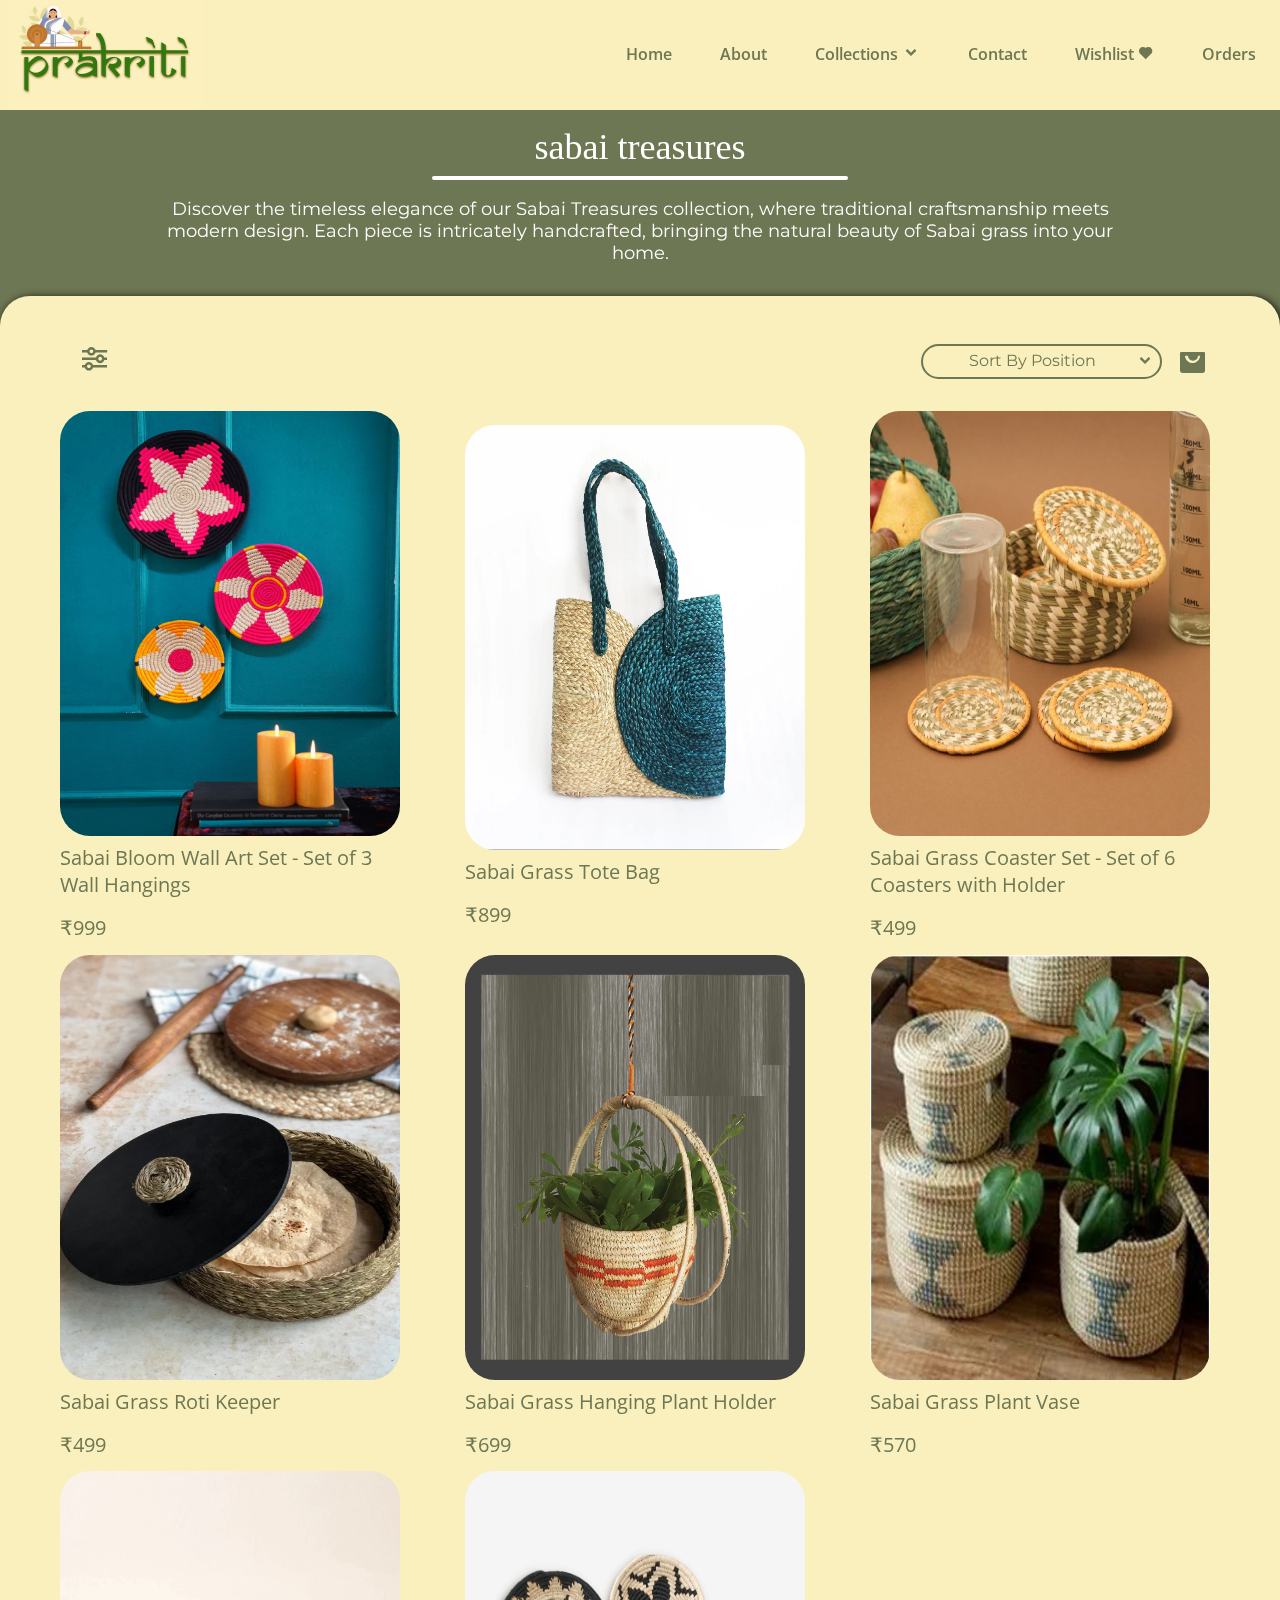
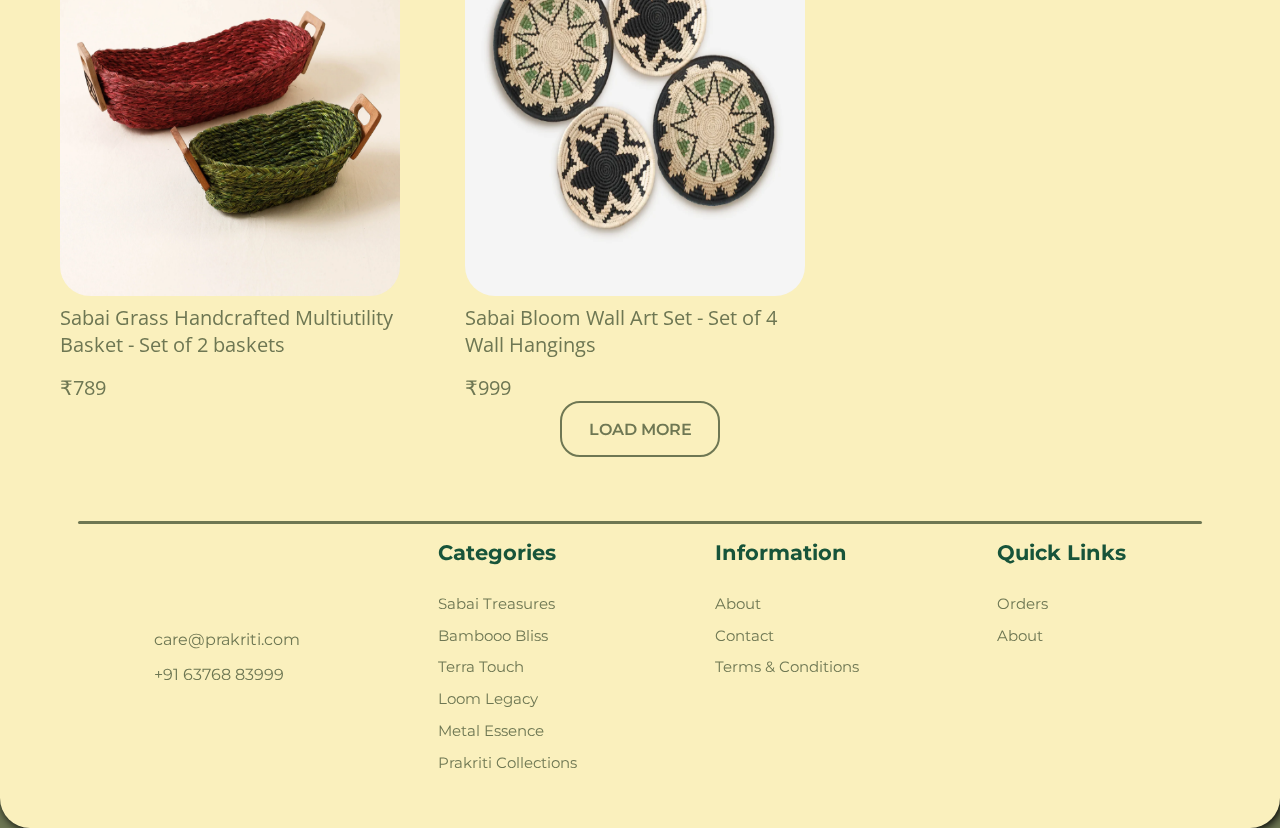
==== commit e6cf3d84: "z-index of floating message changed" ====
--- a/index.html
+++ b/index.html
@@ -303,7 +303,7 @@
                 </figure>
             </div>
             <div><button class="load-more" onclick="loadMore()">LOAD MORE</button></div>
-            <div class="load-more-message">
+            <div style="z-index: -100;" class="load-more-message">
                 <h2>You caught us here!</h2>
                 <p>We will be back soon with more such collections.</p>
             </div>
--- a/styles.css
+++ b/styles.css
@@ -424,6 +424,7 @@
 }
 
 .hide {
+    display: none;
     opacity: 0;
     visibility: hidden;
 }
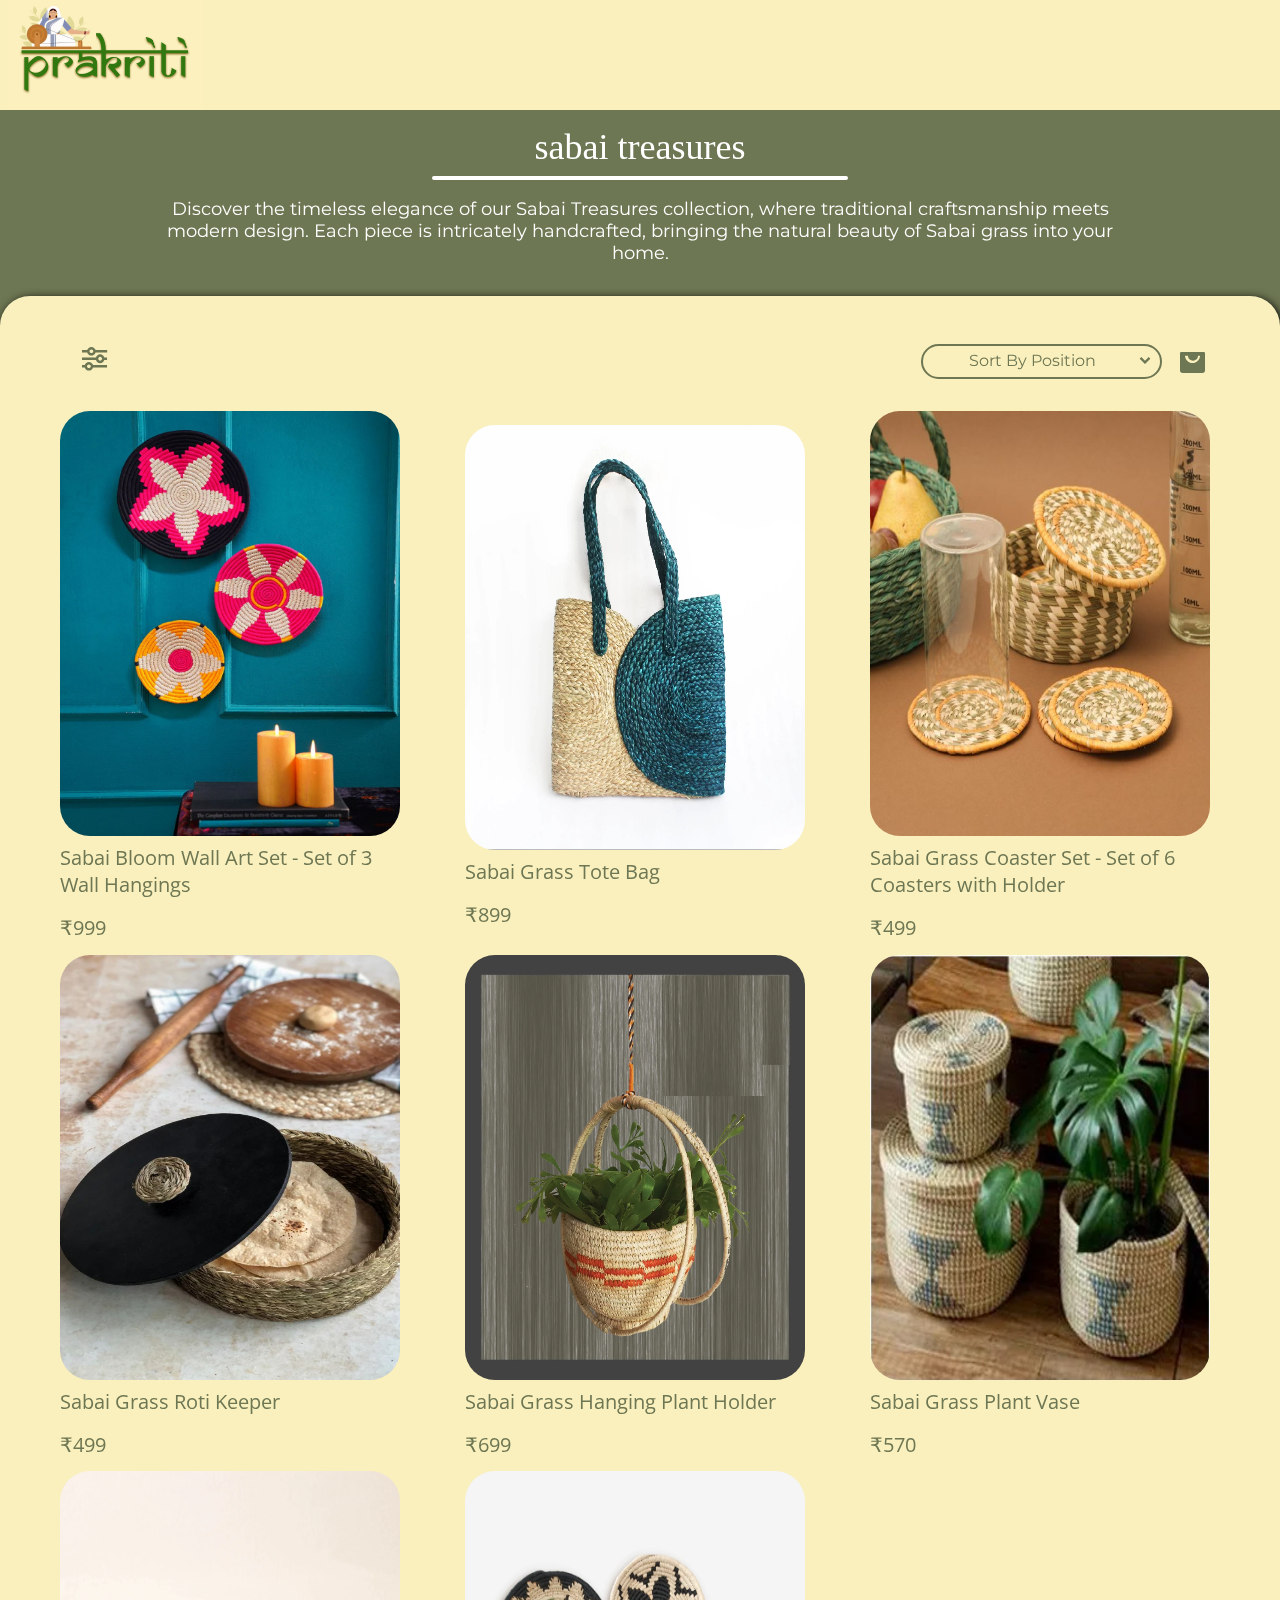
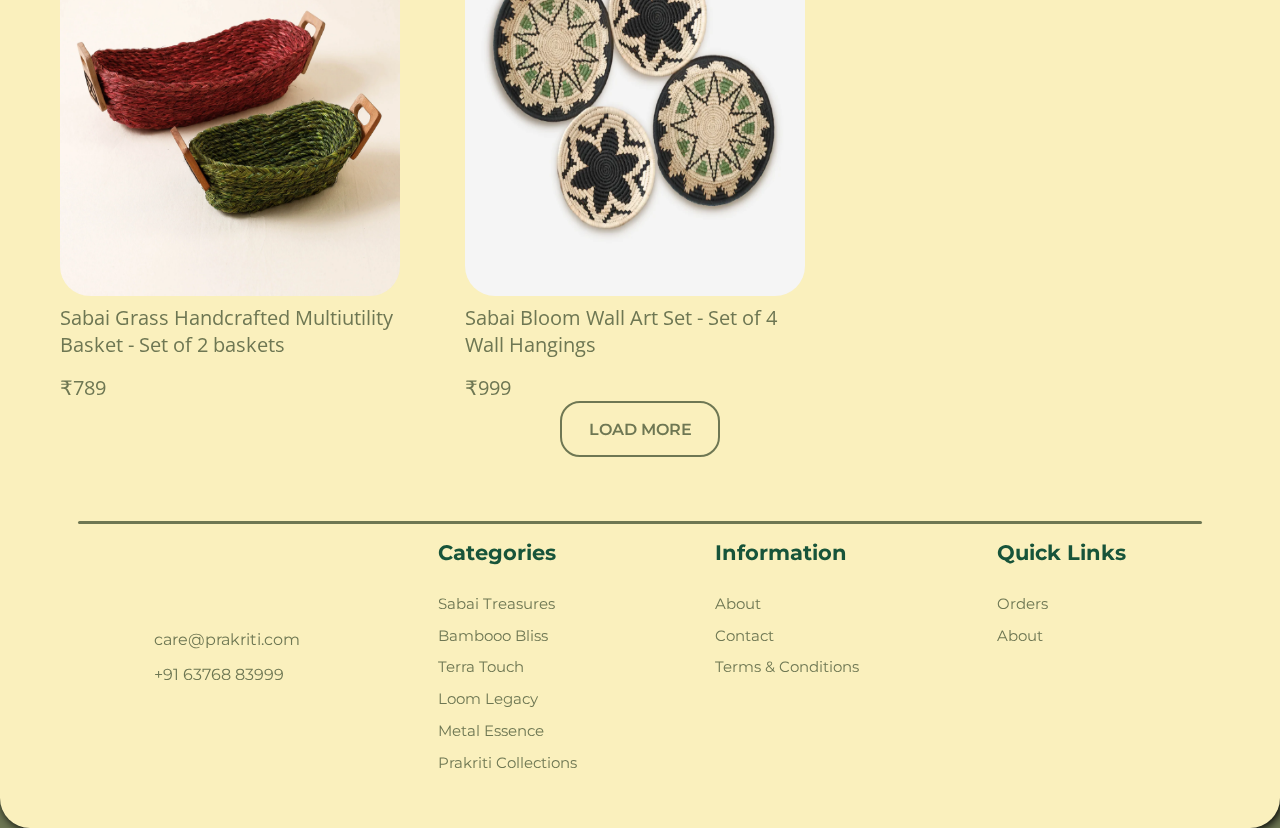
==== commit 537ff06c: "z-index updated" ====
--- a/index.html
+++ b/index.html
@@ -303,7 +303,7 @@
                 </figure>
             </div>
             <div><button class="load-more" onclick="loadMore()">LOAD MORE</button></div>
-            <div style="z-index: -100;" class="load-more-message">
+            <div  style="z-index: -100;"  class="load-more-message">
                 <h2>You caught us here!</h2>
                 <p>We will be back soon with more such collections.</p>
             </div>
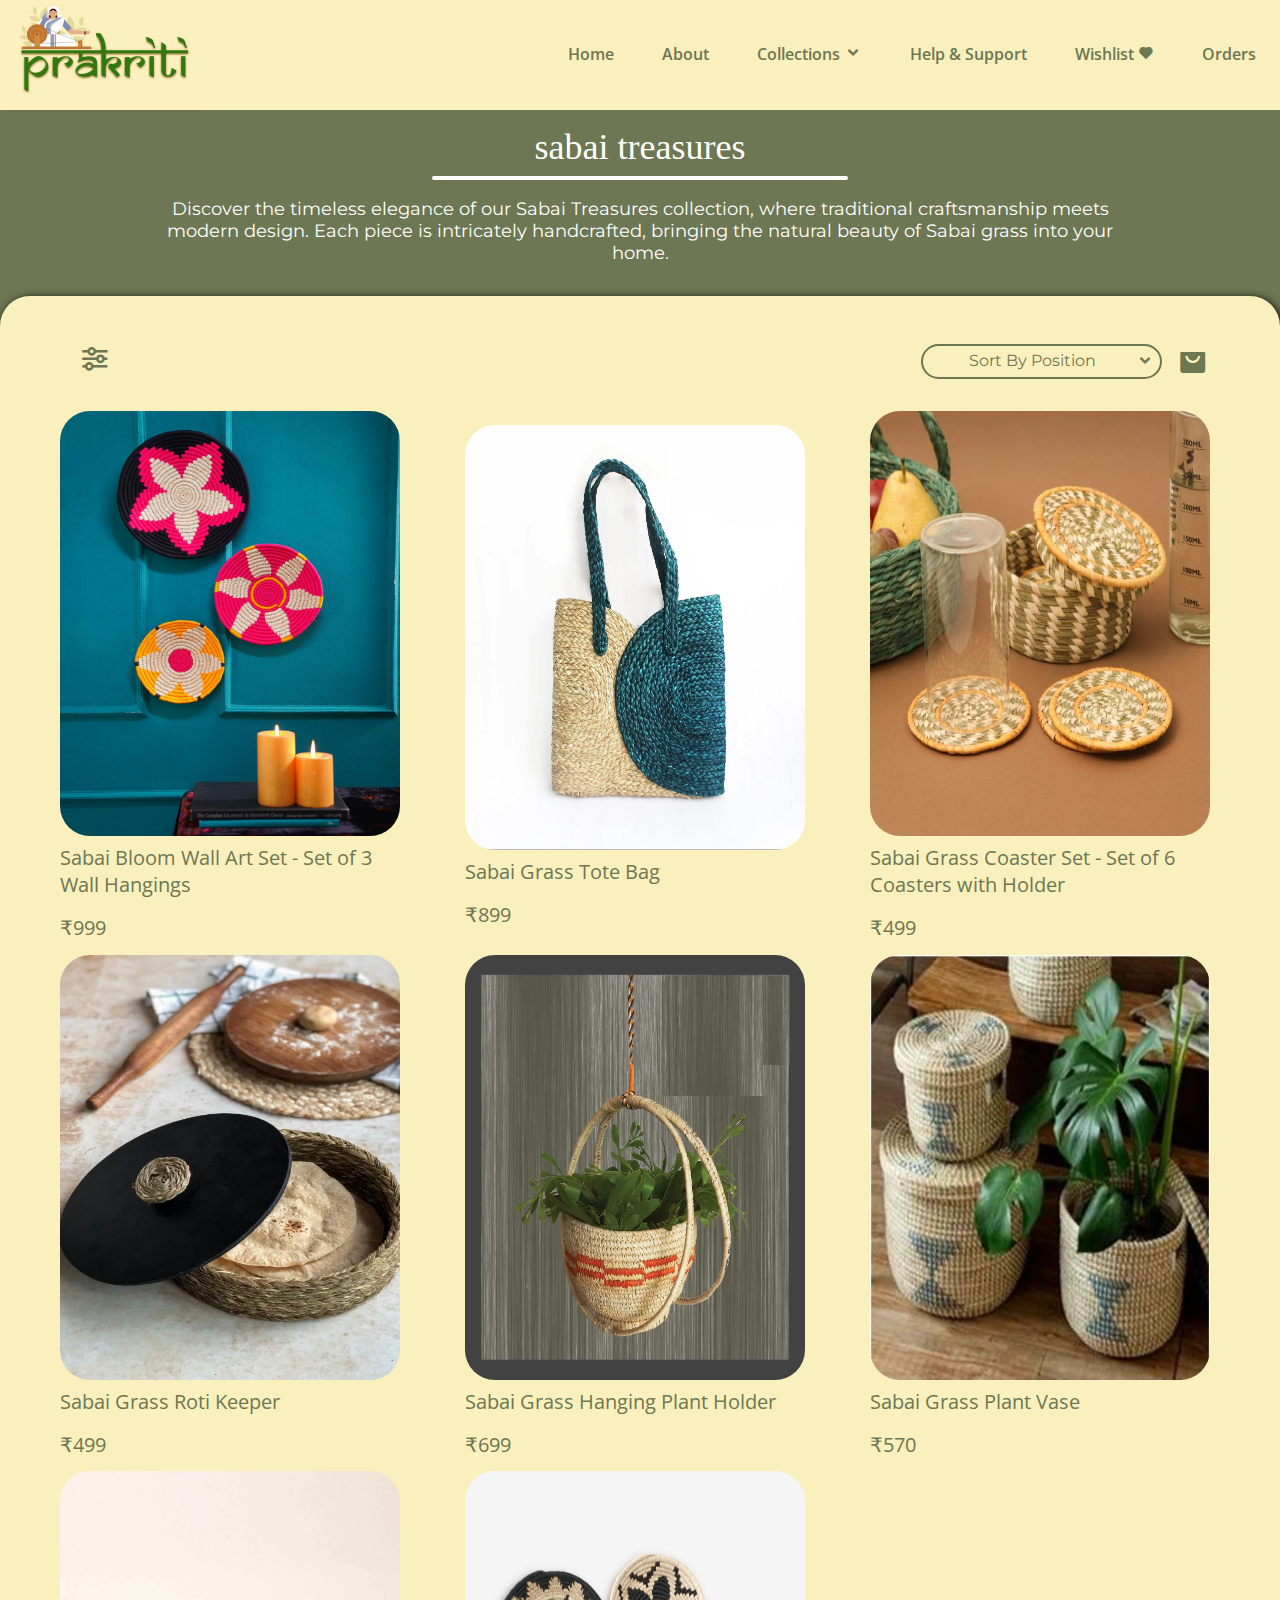
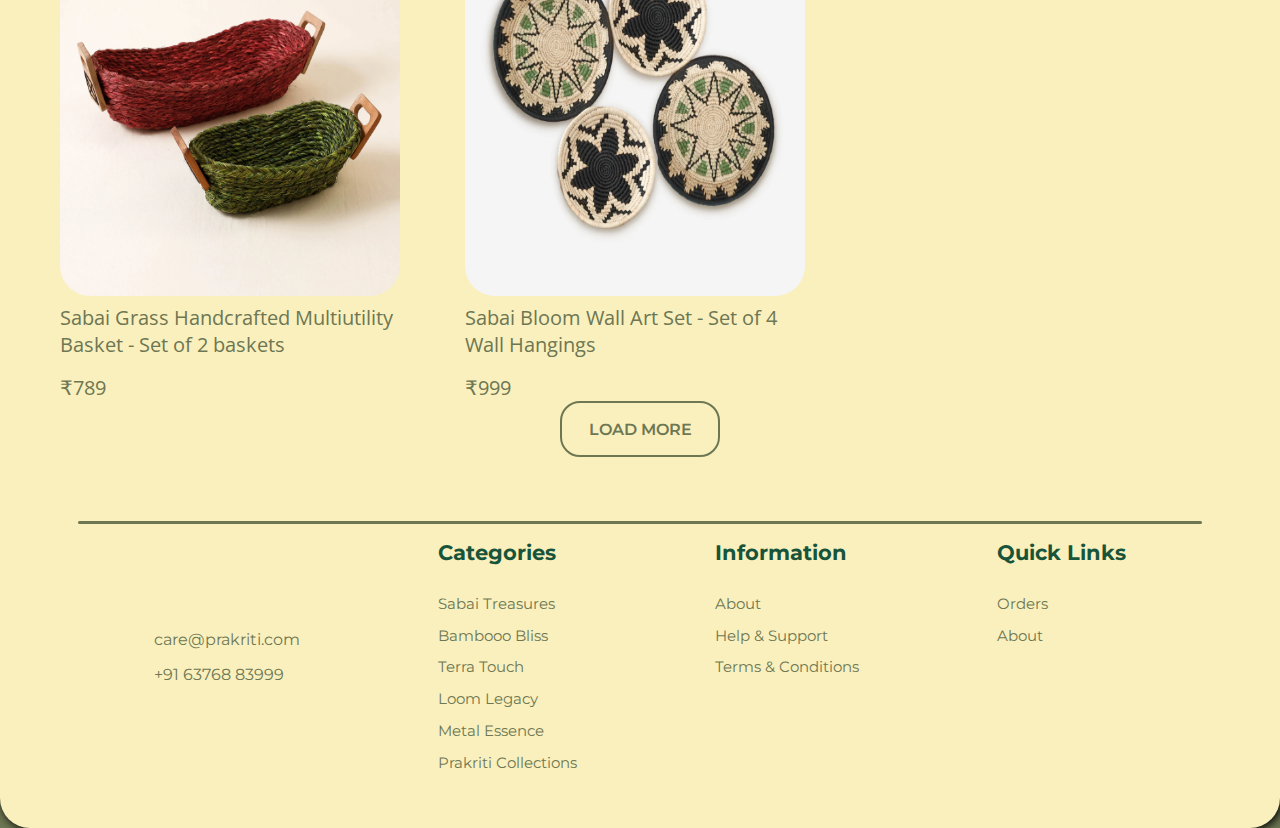
==== commit 96662e29: "hrefs changed" ====
--- a/index.html
+++ b/index.html
@@ -4,11 +4,11 @@
 <head>
     <meta charset="UTF-8">
     <meta name="viewport" content="width=device-width, initial-scale=1.0">
-    <link  href='https://unpkg.com/boxicons@2.1.4/css/boxicons.min.css' rel='stylesheet'>
-    <link rel="stylesheet"  href="https://cdnjs.cloudflare.com/ajax/libs/font-awesome/6.6.0/css/all.min.css"
+    <link href='https://unpkg.com/boxicons@2.1.4/css/boxicons.min.css' rel='stylesheet'>
+    <link rel="stylesheet" href="https://cdnjs.cloudflare.com/ajax/libs/font-awesome/6.6.0/css/all.min.css"
         integrity="sha512-Kc323vGBEqzTmouAECnVceyQqyqdsSiqLQISBL29aUW4U/M7pSPA/gEUZQqv1cwx4OnYxTxve5UMg5GT6L4JJg=="
         crossorigin="anonymous" referrerpolicy="no-referrer" />
-    <link rel="stylesheet"  href="styles.css">
+    <link rel="stylesheet" href="styles.css">
     <title>Prakriti | Sabai Treasures</title>
 </head>
 
@@ -30,10 +30,10 @@
 
 
             <ul id="menu">
-                <a  href="#">
+                <a href="#">
                     <li>Home</li>
                 </a>
-                <a  href="https://prakriti-about.vercel.app/">
+                <a href="https://suryadash0967.github.io/prakriti-about/">
                     <li>About</li>
                 </a>
                 <div class="collections-sidebar-menu">
@@ -48,37 +48,37 @@
                         <input type="checkbox" id="touch">
 
                         <ul class="slide">
-                            <a class="collections-redirect"  href="https://sabai-treasures-page.vercel.app/">
+                            <a class="collections-redirect" href="https://suryadash0967.github.io/sabai-treasures-page/">
                                 <li>
                                     <img src="sabai-treasures.png" class="collections-img">
                                     <div>Sabai Treasures</div>
                                 </li>
                             </a>
-                            <a class="collections-redirect"  href="https://bamboo-bliss-page-wye2.vercel.app/">
+                            <a class="collections-redirect" href="https://suryadash0967.github.io/bamboo-bliss-page/">
                                 <li>
                                     <img src="bamboo-bliss.png" class="collections-img">
                                     <div>Bamboo Bliss</div>
                                 </li>
                             </a>
-                            <a class="collections-redirect"  href="https://terra-touch-page.vercel.app/">
+                            <a class="collections-redirect" href="https://suryadash0967.github.io/terra-touch-page/">
                                 <li>
                                     <img src="terra-touch.png" class="collections-img">
                                     <div>Terra Touch</div>
                                 </li>
                             </a>
-                            <a class="collections-redirect"  href="https://loom-legacy-page.vercel.app/">
+                            <a class="collections-redirect" href="https://suryadash0967.github.io/loom-legacy-loom-legacy-page/">
                                 <li>
                                     <img src="loom-legacy.png" class="collections-img">
                                     <div>Loom Legacy</div>
                                 </li>
                             </a>
-                            <a class="collections-redirect"  href="https://metal-essence-page.vercel.app/">
+                            <a class="collections-redirect" href="https://suryadash0967.github.io/metal-essence-page/">
                                 <li>
                                     <img src="metal-essence.png" class="collections-img">
                                     <div>Metal Essence</div>
                                 </li>
                             </a>
-                            <a class="collections-redirect"  href="#">
+                            <a class="collections-redirect" href="https://suryadash0967.github.io/prakriti-collections-page/">
                                 <li>
                                     <img src="prakriti-collections.jpeg" class="collections-img">
                                     <div>Prakriti Collection</div>
@@ -95,10 +95,14 @@
 
 
                 </div>
-                <a  href="#">
+                <a href="#">
+                    <li>Help & Support</li>
+                </a>
+
+                <a href="#">
                     <li>Wishlist <i class='bx bxs-heart'></i></li>
                 </a>
-                <a  href="#">
+                <a href="#">
                     <li>Orders <i class="fa-solid fa-bag-shopping"></i></li>
                 </a>
             </ul>
@@ -110,8 +114,8 @@
 
 
         <div class="navbar-navigations">
-            <div class="options home"><a  href="#">Home</a></div>
-            <div class="options about"><a  href="https://prakriti-about.vercel.app/">About</a></div>
+            <div class="options home"><a href="#">Home</a></div>
+            <div class="options about"><a href="https://suryadash0967.github.io/prakriti-about/">About</a></div>
             <div class="options collections">
 
 
@@ -125,37 +129,37 @@
                     </div>
                     <div class="list">
                         <ul>
-                            <a class="collections-redirect"  href="https://sabai-treasures-page.vercel.app/">
+                            <a class="collections-redirect" href="https://suryadash0967.github.io/sabai-treasures-page/">
                                 <li>
                                     <img src="sabai-treasures.png" class="collections-img">
                                     Sabai Treasures
                                 </li>
                             </a>
-                            <a class="collections-redirect"  href="https://bamboo-bliss-page-wye2.vercel.app/">
+                            <a class="collections-redirect" href="https://suryadash0967.github.io/bamboo-bliss-page/">
                                 <li>
                                     <img src="bamboo-bliss.png" class="collections-img">
                                     Bamboo Bliss
                                 </li>
                             </a>
-                            <a class="collections-redirect"  href="https://terra-touch-page.vercel.app/">
+                            <a class="collections-redirect" href="https://suryadash0967.github.io/terra-touch-page/">
                                 <li>
                                     <img src="terra-touch.png" class="collections-img">
                                     Terra Touch
                                 </li>
                             </a>
-                            <a class="collections-redirect"  href="https://loom-legacy-page.vercel.app/">
+                            <a class="collections-redirect" href="https://suryadash0967.github.io/loom-legacy-loom-legacy-page/">
                                 <li>
                                     <img src="loom-legacy.png" class="collections-img">
                                     Loom Legacy
                                 </li>
                             </a>
-                            <a class="collections-redirect"  href="https://metal-essence-page.vercel.app/">
+                            <a class="collections-redirect" href="https://suryadash0967.github.io/metal-essence-page/">
                                 <li>
                                     <img src="metal-essence.png" class="collections-img">
                                     Metal Essence
                                 </li>
                             </a>
-                            <a class="collections-redirect"  href="#">
+                            <a class="collections-redirect" href="https://suryadash0967.github.io/prakriti-collections-page/">
                                 <li>
                                     <img src="prakriti-collections.jpeg" class="collections-img">
                                     Prakriti Collection
@@ -173,9 +177,9 @@
 
 
             </div>
-            <div class="options contact"><a  href="#">Contact</a></div>
-            <div class="options wishlist"><a  href="#">Wishlist <i class='bx bxs-heart'></i></a></div>
-            <div class="options orders"><a  href="#">Orders</a></div>
+            <div class="options contact"><a href="#">Help & Support</a></div>
+            <div class="options wishlist"><a href="#">Wishlist <i class='bx bxs-heart'></i></a></div>
+            <div class="options orders"><a href="#">Orders</a></div>
         </div>
     </div>
 
@@ -208,10 +212,11 @@
                 <figure>
                     <img src="img1.png" class="figcaption-img">
                     <figcaption>
-                        <p class="description"><a style="text-decoration: none; color: #6E7753;"  href = "https://sabai-treasures-bloom-art-wall.vercel.app/">
-                            Sabai Bloom Wall Art Set - Set of 3 Wall Hangings
-                        </a>
-</p>
+                        <p class="description"><a style="text-decoration: none; color: #6E7753;"
+                                href="https://suryadash0967.github.io/sabai-treasures-bloom-art-wall/">
+                                Sabai Bloom Wall Art Set - Set of 3 Wall Hangings
+                            </a>
+                        </p>
                         <p class="price">
                             ₹999
                         </p>
@@ -220,10 +225,11 @@
                 <figure>
                     <img src="img2.png" class="figcaption-img">
                     <figcaption>
-                        <p class="description"><a style="text-decoration: none; color: #6E7753;"  href = "https://sabai-treasures-tote-bag.vercel.app/">
-                            Sabai Grass Tote Bag
-                        </a>
-</p>
+                        <p class="description"><a style="text-decoration: none; color: #6E7753;"
+                                href="https://suryadash0967.github.io/sabai-treasures-tote-bag/">
+                                Sabai Grass Tote Bag
+                            </a>
+                        </p>
                         <p class="price">
                             ₹899
                         </p>
@@ -232,10 +238,11 @@
                 <figure>
                     <img src="img3.png" class="figcaption-img">
                     <figcaption>
-                        <p class="description"><a style="text-decoration: none; color: #6E7753;"  href = "https://sabai-treasures-grass-coaster.vercel.app/">
-                            Sabai Grass Coaster Set - Set of 6 Coasters with Holder
-                        </a>
-</p>
+                        <p class="description"><a style="text-decoration: none; color: #6E7753;"
+                                href="https://suryadash0967.github.io/sabai-treasures-grass-coaster/">
+                                Sabai Grass Coaster Set - Set of 6 Coasters with Holder
+                            </a>
+                        </p>
                         <p class="price">
                             ₹499
                         </p>
@@ -244,10 +251,11 @@
                 <figure>
                     <img src="img4.png" class="figcaption-img">
                     <figcaption>
-                        <p class="description"><a style="text-decoration: none; color: #6E7753;"  href = "https://sabai-treasures-roti-keeper.vercel.app/">
-                            Sabai Grass Roti Keeper
-                        </a>
-</p>
+                        <p class="description"><a style="text-decoration: none; color: #6E7753;"
+                                href="https://suryadash0967.github.io/sabai-treasures-roti-keeper/">
+                                Sabai Grass Roti Keeper
+                            </a>
+                        </p>
                         <p class="price">
                             ₹499
                         </p>
@@ -256,10 +264,11 @@
                 <figure>
                     <img src="img5.png" class="figcaption-img">
                     <figcaption>
-                        <p class="description"><a style="text-decoration: none; color: #6E7753;"  href = "https://sabai-treasures-plant-holder.vercel.app/">
-                            Sabai Grass Hanging Plant Holder
-                        </a>
-</p>
+                        <p class="description"><a style="text-decoration: none; color: #6E7753;"
+                                href="https://suryadash0967.github.io/sabai-treasures-plant-holder/">
+                                Sabai Grass Hanging Plant Holder
+                            </a>
+                        </p>
                         <p class="price">
                             ₹699
                         </p>
@@ -268,10 +277,11 @@
                 <figure>
                     <img src="img6.png" class="figcaption-img">
                     <figcaption>
-                        <p class="description"><a style="text-decoration: none; color: #6E7753;"  href = "https://sabai-treasures-plant-holder-vu7y.vercel.app/">
-                            Sabai Grass Plant Vase
-                        </a>
-</p>
+                        <p class="description"><a style="text-decoration: none; color: #6E7753;"
+                                href="https://suryadash0967.github.io/sabai-treasures-plant-vass/">
+                                Sabai Grass Plant Vase
+                            </a>
+                        </p>
                         <p class="price">
                             ₹570
                         </p>
@@ -280,10 +290,11 @@
                 <figure>
                     <img src="img7.png" class="figcaption-img">
                     <figcaption>
-                        <p class="description"><a style="text-decoration: none; color: #6E7753;"  href = "https://sabai-treasures-handcrafted.vercel.app/">
-                            Sabai Grass Handcrafted Multiutility Basket - Set of 2 baskets
-                        </a>
-</p>
+                        <p class="description"><a style="text-decoration: none; color: #6E7753;"
+                                href="https://suryadash0967.github.io/sabai-treasures-handcrafted/">
+                                Sabai Grass Handcrafted Multiutility Basket - Set of 2 baskets
+                            </a>
+                        </p>
                         <p class="price">
                             ₹789
                         </p>
@@ -292,10 +303,11 @@
                 <figure>
                     <img src="img8.png" class="figcaption-img">
                     <figcaption>
-                        <p class="description"><a style="text-decoration: none; color: #6E7753;"  href = "https://sabai-treasures-bloom-art-wall-frp9.vercel.app/">
-                            Sabai Bloom Wall Art Set - Set of 4 Wall Hangings
-                        </a>
-</p>
+                        <p class="description"><a style="text-decoration: none; color: #6E7753;"
+                                href="https://suryadash0967.github.io/sabai-treasures-4-set-wall-art/">
+                                Sabai Bloom Wall Art Set - Set of 4 Wall Hangings
+                            </a>
+                        </p>
                         <p class="price">
                             ₹999
                         </p>
@@ -303,7 +315,7 @@
                 </figure>
             </div>
             <div><button class="load-more" onclick="loadMore()">LOAD MORE</button></div>
-            <div  style="z-index: -100;"  class="load-more-message">
+            <div class="load-more-message">
                 <h2>You caught us here!</h2>
                 <p>We will be back soon with more such collections.</p>
             </div>
@@ -329,25 +341,25 @@
             <div class="footer-categories-wrapper footer-head">
                 <h3>Categories</h3>
                 <div style="height: 0.2rem;"></div>
-                <div class="categories"><a  href="https://sabai-treasures-page.vercel.app/">Sabai Treasures</a></div>
-            <div class="categories"><a  href="https://bamboo-bliss-page-wye2.vercel.app/">Bambooo Bliss</a></div>
-            <div class="categories"><a  href="https://terra-touch-page.vercel.app/">Terra Touch</a></div>
-            <div class="categories"><a  href="https://loom-legacy-page.vercel.app/">Loom Legacy</a></div>
-            <div class="categories"><a  href="https://metal-essence-page.vercel.app/">Metal Essence</a></div>
-            <div class="categories"><a  href="#">Prakriti Collections</a></div>
+                <div class="categories"><a href="https://suryadash0967.github.io/sabai-treasures-page/">Sabai Treasures</a></div>
+                <div class="categories"><a href="https://suryadash0967.github.io/bamboo-bliss-page/">Bambooo Bliss</a></div>
+                <div class="categories"><a href="https://suryadash0967.github.io/terra-touch-page/">Terra Touch</a></div>
+                <div class="categories"><a href="https://suryadash0967.github.io/loom-legacy-loom-legacy-page/">Loom Legacy</a></div>
+                <div class="categories"><a href="https://suryadash0967.github.io/metal-essence-page/">Metal Essence</a></div>
+                <div class="categories"><a href="https://suryadash0967.github.io/prakriti-collections-page/">Prakriti Collections</a></div>
             </div>
             <div class="footer-information-wrapper footer-head">
                 <h3>Information</h3>
                 <div style="height: 0.2rem;"></div>
-                <div class="information"><a  href="https://prakriti-about.vercel.app/">About</a></div>
-                <div class="information"><a  href="#">Contact</a></div>
-                <div class="information"><a  href="#">Terms & Conditions</a></div>
+                <div class="information"><a href="https://suryadash0967.github.io/prakriti-about/">About</a></div>
+                <div class="information"><a href="#">Help & Support</a></div>
+                <div class="information"><a href="#">Terms & Conditions</a></div>
             </div>
             <div class="footer-quick-links-wrapper footer-head">
                 <h3>Quick Links</h3>
                 <div style="height: 0.2rem;"></div>
-                <div class="quick-links"><a  href="#">Orders</a></div>
-                <div class="quick-links"><a  href="https://prakriti-about.vercel.app/">About</a></div>
+                <div class="quick-links"><a href="#">Orders</a></div>
+                <div class="quick-links"><a href="https://suryadash0967.github.io/prakriti-about/">About</a></div>
             </div>
         </div>
     </div>
--- a/styles.css
+++ b/styles.css
@@ -400,7 +400,6 @@
 
 .load-more-message {
     display: none;
-    display: flex;
     flex-direction: column;
     justify-content: center;
     align-items: center;
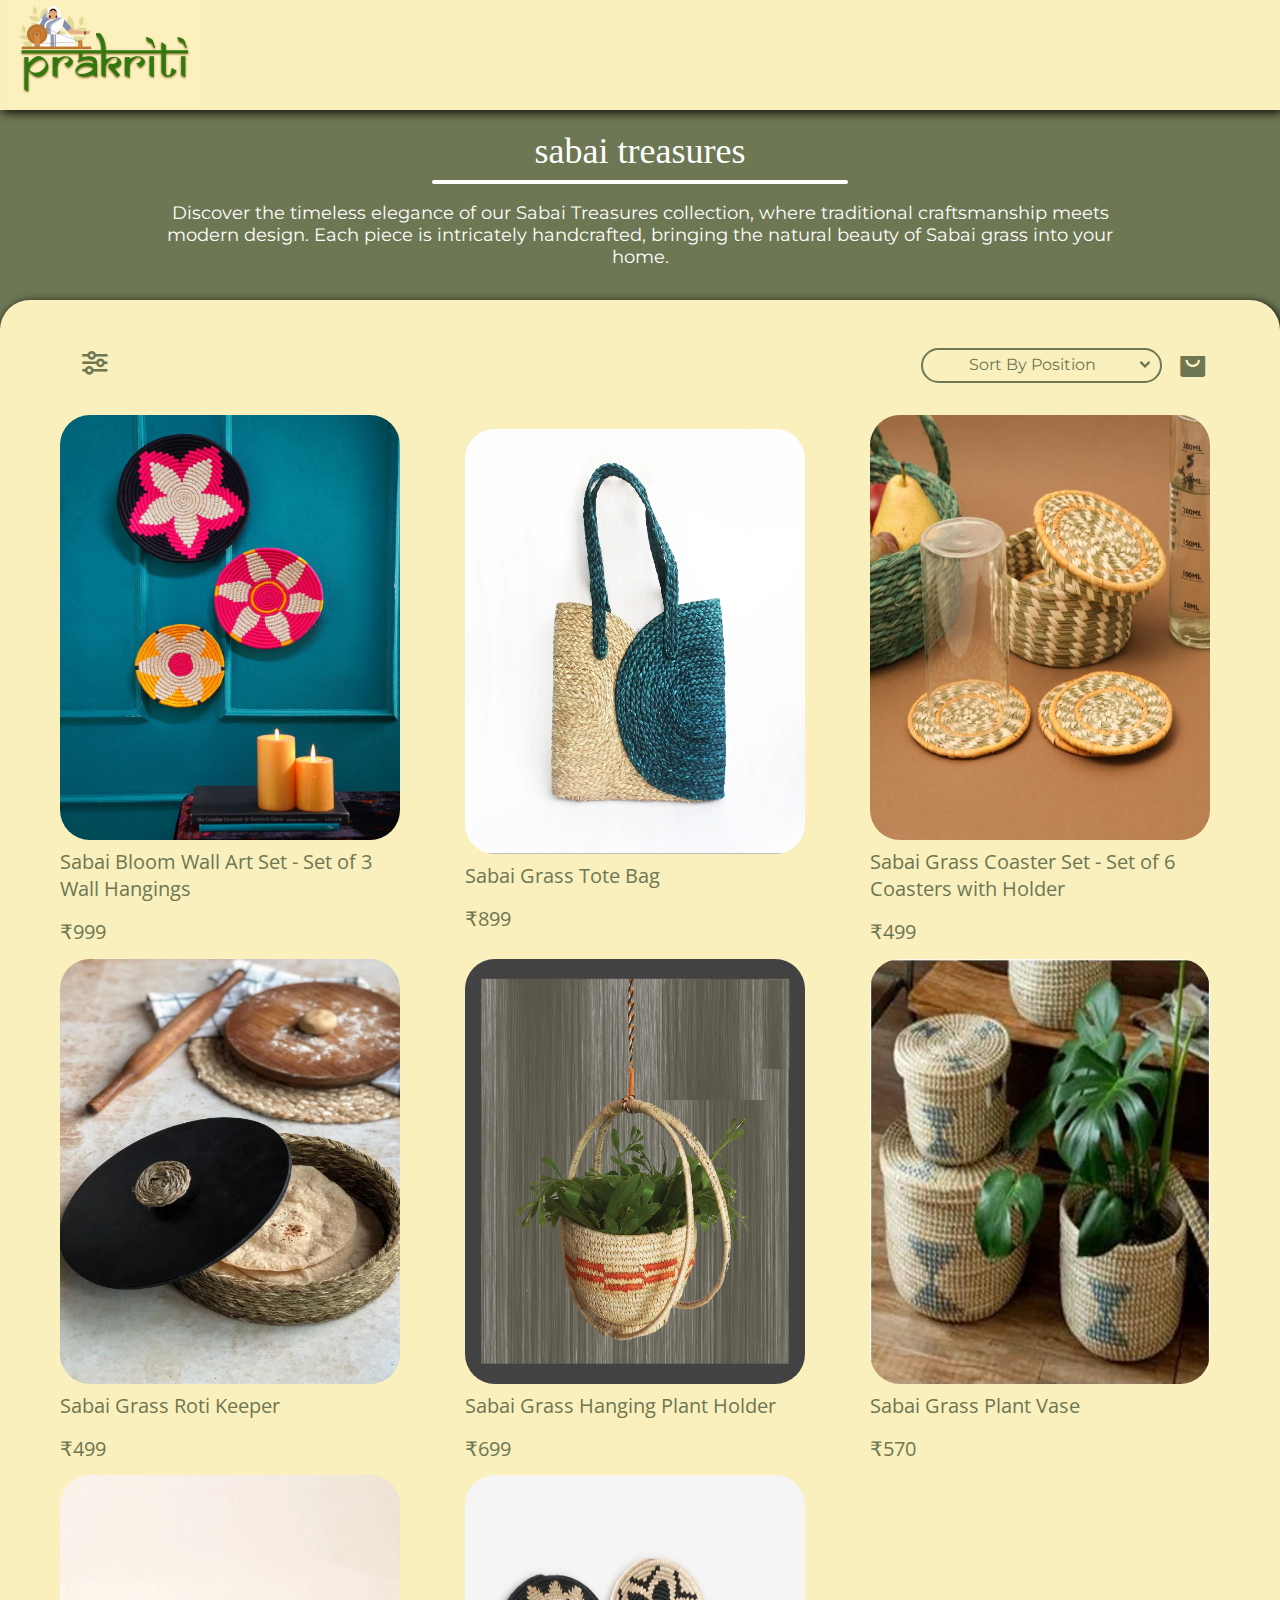
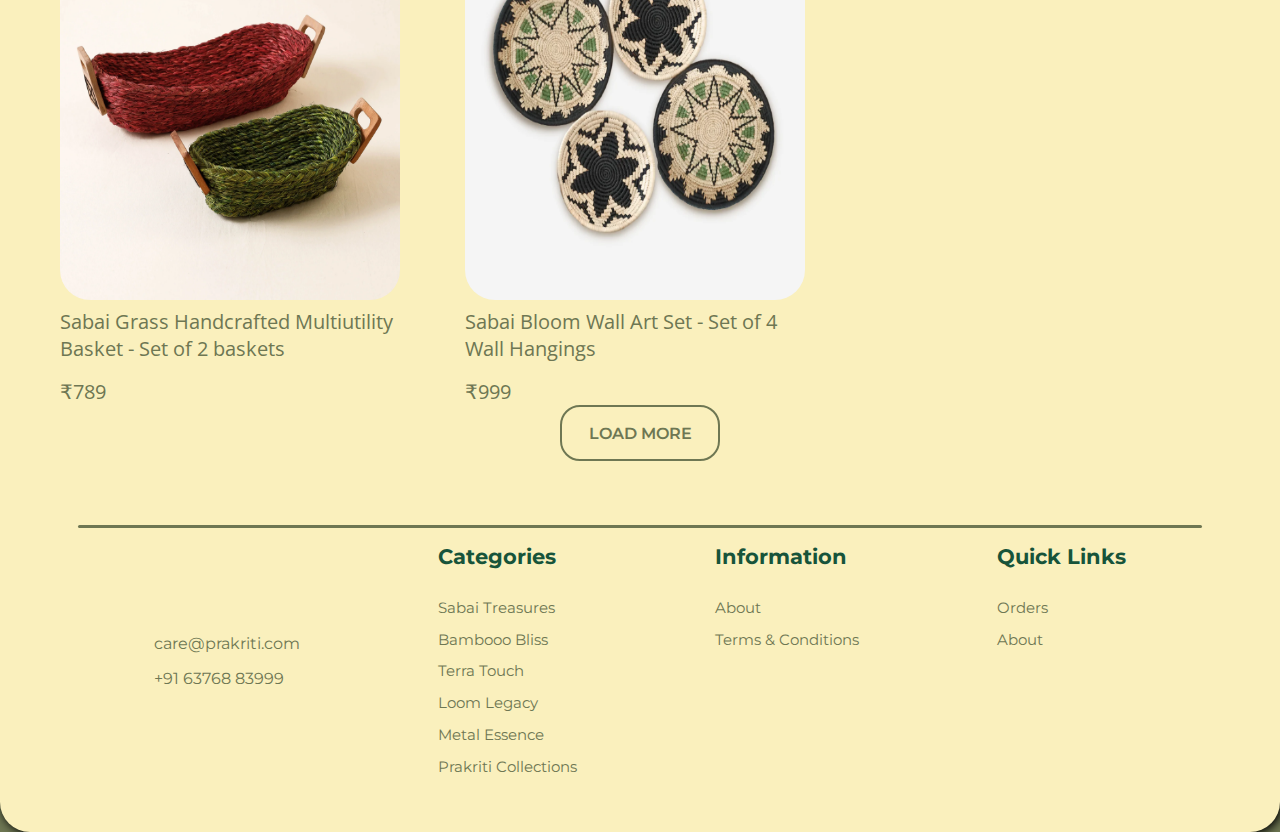
==== commit a03c5794: "links modified" ====
--- a/index.html
+++ b/index.html
@@ -30,7 +30,7 @@
 
 
             <ul id="menu">
-                <a href="#">
+                <a href="https://suryadash0967.github.io/prakriti-home/">
                     <li>Home</li>
                 </a>
                 <a href="https://suryadash0967.github.io/prakriti-about/">
@@ -95,14 +95,12 @@
 
 
                 </div>
-                <a href="#">
+                
+
+                <a href="https://suryadash0967.github.io/prakriti-help-support/">
                     <li>Help & Support</li>
                 </a>
-
-                <a href="#">
-                    <li>Wishlist <i class='bx bxs-heart'></i></li>
-                </a>
-                <a href="#">
+                <a href="https://suryadash0967.github.io/prakriti-orders/">
                     <li>Orders <i class="fa-solid fa-bag-shopping"></i></li>
                 </a>
             </ul>
@@ -114,7 +112,7 @@
 
 
         <div class="navbar-navigations">
-            <div class="options home"><a href="#">Home</a></div>
+            <div class="options home"><a href="https://suryadash0967.github.io/prakriti-home/">Home</a></div>
             <div class="options about"><a href="https://suryadash0967.github.io/prakriti-about/">About</a></div>
             <div class="options collections">
 
@@ -177,9 +175,9 @@
 
 
             </div>
-            <div class="options contact"><a href="#">Help & Support</a></div>
-            <div class="options wishlist"><a href="#">Wishlist <i class='bx bxs-heart'></i></a></div>
-            <div class="options orders"><a href="#">Orders</a></div>
+            
+            <div class="options wishlist"><a href="https://suryadash0967.github.io/prakriti-help-support/">Help & Support</a></div>
+            <div class="options orders"><a href="https://suryadash0967.github.io/prakriti-orders/">Orders</a></div>
         </div>
     </div>
 
@@ -352,13 +350,13 @@
                 <h3>Information</h3>
                 <div style="height: 0.2rem;"></div>
                 <div class="information"><a href="https://suryadash0967.github.io/prakriti-about/">About</a></div>
-                <div class="information"><a href="#">Help & Support</a></div>
+                
                 <div class="information"><a href="#">Terms & Conditions</a></div>
             </div>
             <div class="footer-quick-links-wrapper footer-head">
                 <h3>Quick Links</h3>
                 <div style="height: 0.2rem;"></div>
-                <div class="quick-links"><a href="#">Orders</a></div>
+                <div class="quick-links"><a href="https://suryadash0967.github.io/prakriti-orders/">Orders</a></div>
                 <div class="quick-links"><a href="https://suryadash0967.github.io/prakriti-about/">About</a></div>
             </div>
         </div>
--- a/styles.css
+++ b/styles.css
@@ -19,10 +19,15 @@
     height: 110px;
 }
 
-.navBar {
+.navBar {    
+    box-shadow: 2px 2px 10px #000;
+    width: 100%;
     background-color: #FAF0BD;
     display: flex;
     justify-content: space-between;
+    position: fixed;
+    top: 0px;
+    left: 0;
 }
 
 .navBar .navbar-navigations {
@@ -245,8 +250,10 @@
 }
 
 .sabai-heading-wrapper {
+
     width: 75%;
     margin: 1rem auto 0 auto;
+    margin-top: 130px;
     display: flex;
     flex-direction: column;
     justify-content: center;
